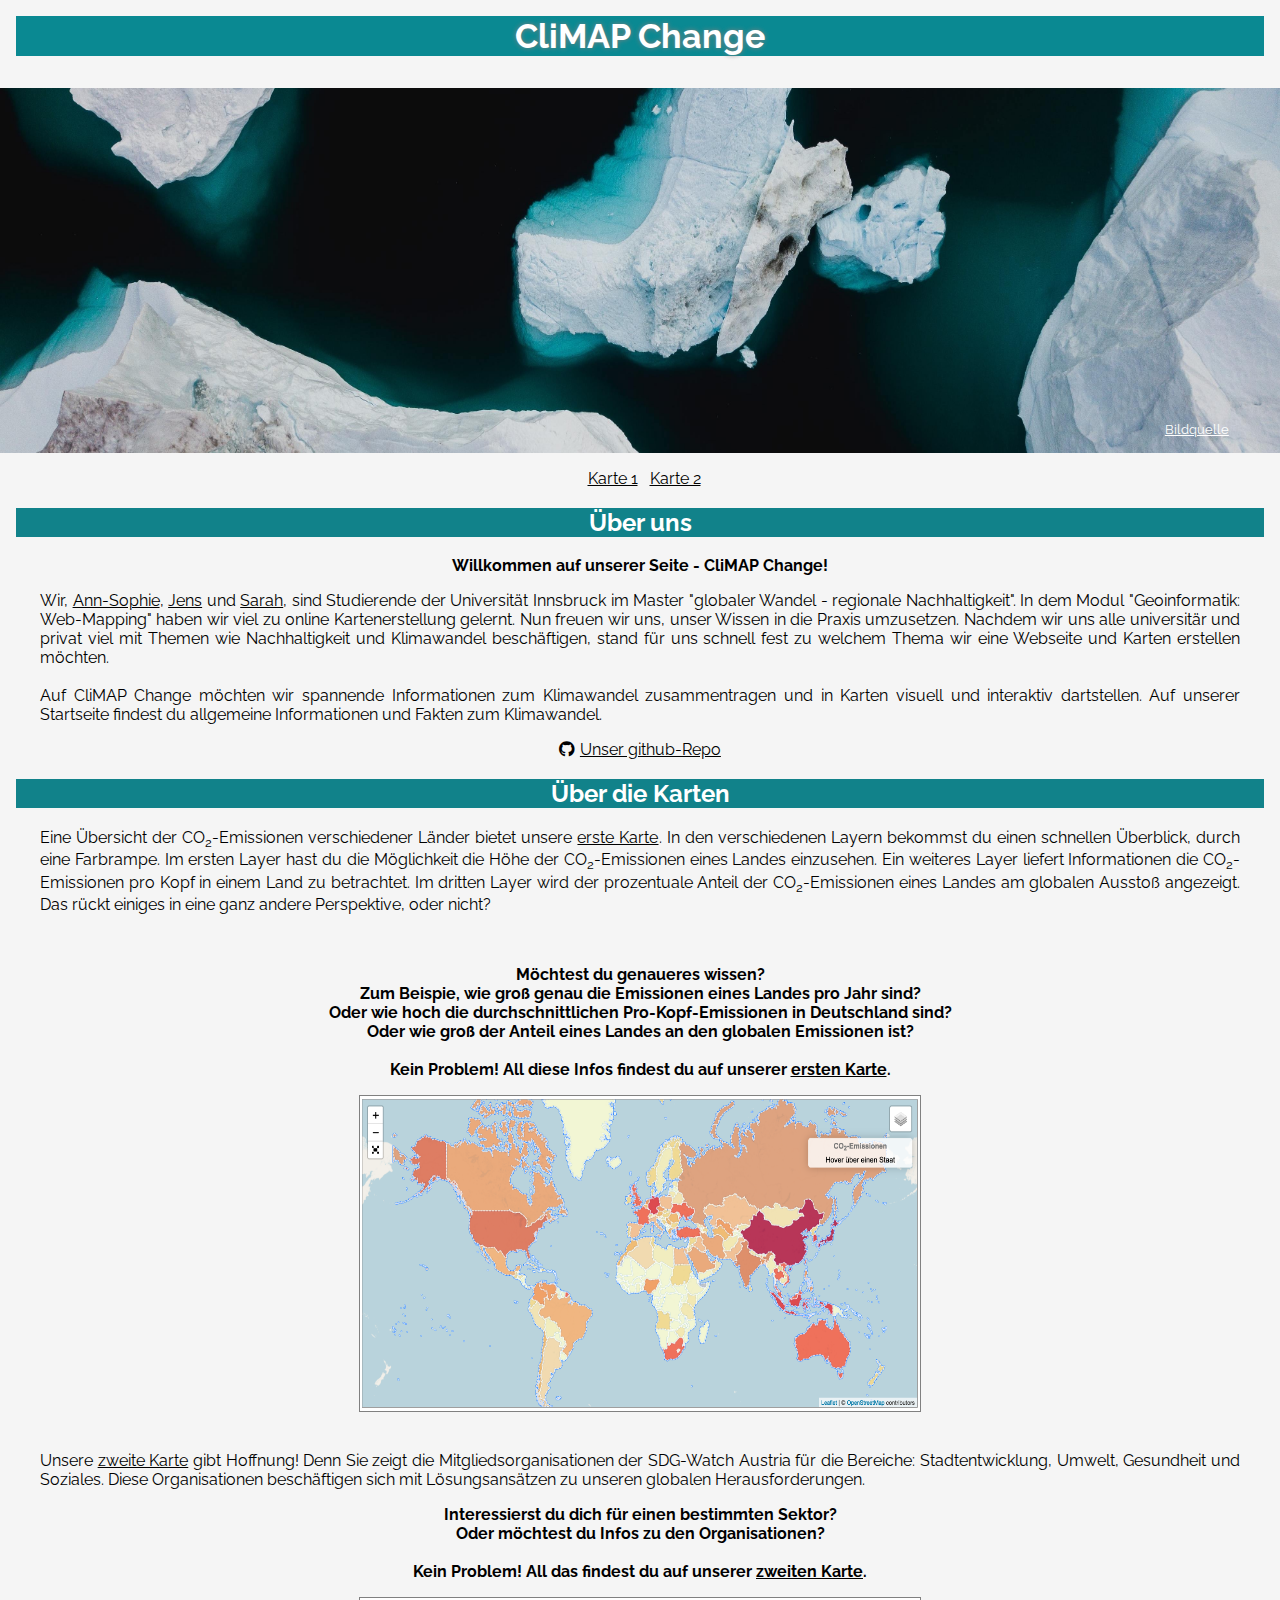
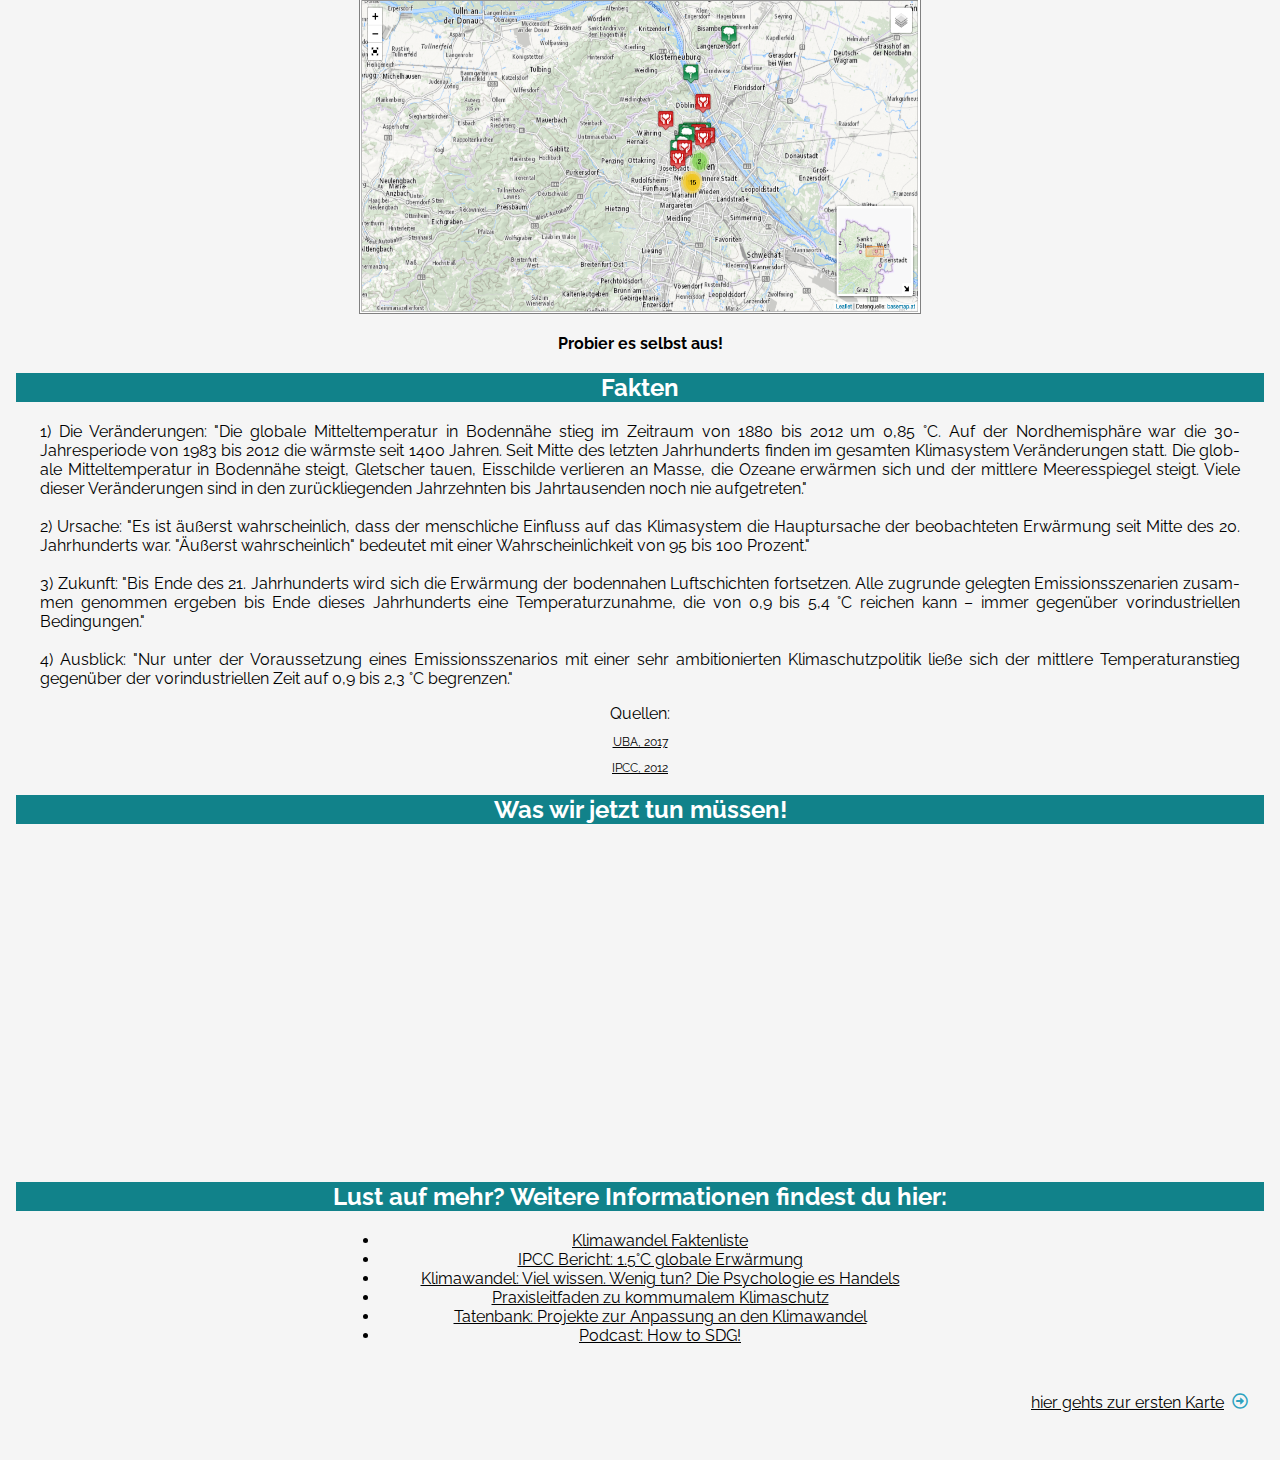
==== index.html @ 86968017 "Umbruch entnehmen im header" ====
<!DOCTYPE html>
<html lang="en">

<head>
    <meta charset="UTF-8">
    <meta name="viewport" content="width=device-width, initial-scale=1.0">
    <title>CliMAP Change</title>

    <!-- Google Font Raleway-->
    <link rel="preconnect" href="https://fonts.gstatic.com">
    <link href="https://fonts.googleapis.com/css2?family=Raleway:wght@200&display=swap" rel="stylesheet">

    <!-- FontAwesome -->
    <link rel="stylesheet" href="https://cdnjs.cloudflare.com/ajax/libs/font-awesome/5.15.3/css/all.min.css" />
    <meta http-equiv="X-UA-Compatible" content="IE=edge">

    <link rel="stylesheet" href="/mainsite/style.css">
</head>

<body>
    <!-- Header mit: Titel, Bannerbild (+Bildquelle), schnelle Navigation zu Karten -->
    <header>
        <h1>CliMAP Change</h1>
        <img class="banner" src="/mainsite/images/header2.jpg" alt="Eis im Meer">
        <p class="quelle"><a href="https://unsplash.com/photos/BWGsFbQheTQ">Bildquelle</a></p>
        <br>
        <div id="navigation">
            <a href="https://climapchange.github.io/carbondata/index.html"><i style="margin-right: 0.5em"></i>Karte
                1</a>
            <a href="https://climapchange.github.io/bestpractice/index.html"><i style="margin-right: 0.5em"></i>Karte
                2</a>
        </div>
    </header>
    <main>
        <h2>Über uns</h2>
        <p class="h4"> Willkommen auf unserer Seite - CliMAP Change! </p>
        <p class="text"> Wir, <a href="https://github.com/asboehle/asboehle.github.io.git" target="_blank">Ann-Sophie</a>, <a
                href="https://github.com/geo6371/geo6371.github.io.git" target="_blank">Jens</a> und <a
                href="https://github.com/SarahRasi/SarahRasi.github.io.git" target="_blank">Sarah</a>, sind Studierende
            der Universität Innsbruck im Master "globaler Wandel - regionale Nachhaltigkeit". In dem Modul
            "Geoinformatik: Web-Mapping"
            haben wir viel zu online Kartenerstellung gelernt. Nun freuen wir uns, unser Wissen in die Praxis
            umzusetzen.
            Nachdem wir uns alle universitär und privat viel mit Themen wie Nachhaltigkeit und Klimawandel beschäftigen,
            stand
            für uns schnell fest zu welchem Thema wir eine Webseite und Karten erstellen möchten.
            <br>
            <br>
            Auf CliMAP Change möchten wir spannende Informationen zum Klimawandel zusammentragen und in Karten visuell
            und interaktiv dartstellen. Auf unserer Startseite findest du allgemeine Informationen und Fakten zum
            Klimawandel.</p>
        <a href="https://github.com/climapchange/climapchange.github.io" target="_blank"><i class="fab fa-github mr-3"
                style="margin-right: 0.3em"></i>Unser github-Repo</a>

        <h2>Über die Karten</h2>
        <!-- Text Karte 1-->
        <!-- Karte 1 & 2 Beschreiben + bei Erwähnung verlinken im neuen Tapp öffnen?-->
        <p class="text"> Eine Übersicht der CO<sub>2</sub>-Emissionen verschiedener Länder bietet unsere <a
                href="https://climapchange.github.io/carbondata/index.html">erste Karte</a>. In den verschiedenen Layern
            bekommst du einen schnellen Überblick, durch eine Farbrampe. Im ersten Layer hast du die Möglichkeit die
            Höhe der CO<sub>2</sub>-Emissionen eines Landes einzusehen. Ein weiteres Layer liefert Informationen
            die CO<sub>2</sub>-Emissionen pro Kopf in einem Land zu betrachtet. Im dritten Layer wird der prozentuale
            Anteil der CO<sub>2</sub>-Emissionen eines Landes am globalen Ausstoß angezeigt. Das rückt einiges in eine
            ganz andere Perspektive, oder nicht?</p>
        <br>
        <p class="h4">Möchtest du genaueres wissen? <br>
            Zum Beispie, wie groß genau die Emissionen eines Landes pro Jahr sind? <br>
            Oder wie hoch die durchschnittlichen Pro-Kopf-Emissionen in Deutschland sind? <br>
            Oder wie groß der Anteil eines Landes an den globalen Emissionen ist? <br>
            <br> Kein Problem! All diese Infos findest du auf unserer <a
                href="https://climapchange.github.io/carbondata/index.html">ersten Karte</a>.
        </p>
        <!-- Bild von Karte 1 einfügen und verlinken -->
        <a href="https://climapchange.github.io/carbondata/index.html">
            <img class="pic" src="/mainsite/images/Karte 1.png" alt="Ausschnitt Karte 1"></a>
        <br>
        <br>
        <!-- Text Karte 2-->
        <p class="text">Unsere <a href="https://climapchange.github.io/bestpractice/index.html">zweite Karte</a> gibt
            Hoffnung! Denn Sie zeigt die Mitgliedsorganisationen der SDG-Watch Austria für die Bereiche:
            Stadtentwicklung, Umwelt, Gesundheit und Soziales. Diese Organisationen beschäftigen sich mit
            Lösungsansätzen zu unseren globalen Herausforderungen.
        </p>
        <p class="h4">Interessierst du dich für einen bestimmten Sektor? <br>
            Oder möchtest du Infos zu den Organisationen? <br>
            <br> Kein Problem! All das findest du auf unserer <a
                href="https://climapchange.github.io/bestpractice/index.html">zweiten Karte</a>.
        </p>
        <!-- Bild von Karte 2 einfügen und verlinken -->
        <a href="https://climapchange.github.io/bestpractice/index.html">
            <img class="pic" src="/mainsite/images/Karte 2.png" alt="Ausschnitt Karte 2"></a>
        <p class="h4">Probier es selbst aus!</p>

        <!-- Info text Fakten-->
        <h2>Fakten</h2>

        <p class="text">
            1) Die Veränderungen: "Die globale Mitteltemperatur in Bodennähe stieg im Zeitraum von 1880 bis 2012 um 0,85
            °C. Auf der Nordhemisphäre war die 30-Jahresperiode von 1983 bis 2012 die wärmste seit 1400 Jahren.
            Seit Mitte des letzten Jahrhunderts finden im gesamten ⁠Klimasystem⁠ Veränderungen statt. Die globale
            Mitteltemperatur in Bodennähe steigt, Gletscher tauen, Eisschilde verlieren an Masse, die Ozeane erwärmen
            sich und der mittlere Meeresspiegel steigt. Viele dieser Veränderungen sind in den zurückliegenden
            Jahrzehnten bis Jahrtausenden noch nie aufgetreten." <br> <br>
            2) Ursache: "Es ist äußerst wahrscheinlich, dass der menschliche Einfluss auf das Klimasystem die
            Hauptursache der beobachteten Erwärmung seit Mitte des 20. Jahrhunderts war. "Äußerst wahrscheinlich"
            bedeutet mit einer Wahrscheinlichkeit von 95 bis 100 Prozent." <br> <br>
            3) Zukunft: "Bis Ende des 21. Jahrhunderts wird sich die Erwärmung der bodennahen Luftschichten fortsetzen.
            Alle zugrunde gelegten Emissionsszenarien zusammen
            genommen ergeben bis Ende dieses Jahrhunderts eine Temperaturzunahme, die von 0,9 bis 5,4 °C reichen kann –
            immer gegenüber vorindustriellen Bedingungen." <br> <br>
            4) Ausblick: "Nur unter der Voraussetzung eines Emissionsszenarios mit einer
            sehr ambitionierten Klimaschutzpolitik ließe sich der mittlere Temperaturanstieg gegenüber der
            vorindustriellen Zeit auf 0,9 bis 2,3 °C begrenzen."
        </p>
        Quellen: <p class="quelle2"><a
                href="https://www.umweltbundesamt.de/themen/klima-energie/klimawandel/weltklimarat/fuenfter-sachstandsbericht-des-weltklimarats#was-steht-im-funften-sachstandsbericht">UBA,
                2017</a> <br>
            <p class="quelle2"><a
                    href="https://www.de-ipcc.de/media/content/AR5_WGI_SPM_Hauptaussagen_online.pdf">IPCC, 2012</a></p>
        </p>
        <!-- https://www.de-ipcc.de/media/content/Hauptaussagen_SROCC.pdf -->
        <h2>Was wir jetzt tun müssen!</h2>
        <iframe width="560" height="315" src="https://www.youtube.com/embed/itllxeBM8ro" title="YouTube video player"
            frameborder="0"
            allow="accelerometer; autoplay; clipboard-write; encrypted-media; gyroscope; picture-in-picture"
            allowfullscreen></iframe>
        </p>
        <h2>Lust auf mehr? Weitere Informationen findest du hier:</h2>
            <ul>
                <li><a href="https://www.klimafakten.de/meldung/klimawandel-eine-faktenliste">Klimawandel
                        Faktenliste</a></li>
                <li><a href="https://www.de-ipcc.de/media/content/SR1.5-SPM_de_181130.pdf">IPCC Bericht: 1.5°C globale
                            Erwärmung</a></li>
                <li><a
                        href="https://www.klimafakten.de/meldung/du-und-der-klimawandel-viel-wissen-wenig-tun-die-infografik-zur-psychologie-des-handelns">
                        Klimawandel: Viel wissen. Wenig tun? Die Psychologie es Handels</a></li>
                <li><a href="https://leitfaden.kommunaler-klimaschutz.de/">Praxisleitfaden zu kommumalem Klimaschutz</a>
                </li>
                <li><a href="https://www.umweltbundesamt.de/themen/klima-energie/klimafolgen-anpassung/werkzeuge-der-anpassung/tatenbank">Tatenbank: Projekte zur Anpassung an den Klimawandel</a></li>
                <li><a href="https://open.spotify.com/show/5j4zUNGyNT4MoRajQwTOQg?si=UbKFd00dRd-nx0psK6h-rA&dl_branch=1">Podcast: How to SDG!</a></li>
            </ul>
    </main>
    <footer>
        <a class="next" href="https://climapchange.github.io/carbondata/index.html"> hier gehts zur ersten Karte<i
                class="far fa-arrow-alt-circle-right next" style="margin-left: 0.5em"></i></a>
        <br>
    </footer>
</body>

</html>
---- mainsite/style.css ----
body {
    max-width: 1280px;
    margin: auto;
    font-family: 'Raleway', sans-serif;
    background-color:rgba(245, 245, 245, 0.986);
}

header {
    text-align: center;
}

header h1 {
    font-family: 'Raleway', sans-serif;
    font-size: 34px;
    text-shadow: 0 0 5px gray;
    color: #fff;
    background-color:#0a8992;
    font-weight: bold;
    text-align: center;
    margin: 16px;
}

header img{
    width: 1200px;
    height: 365px;
    margin-top: 16px;
    margin-bottom: 16px;
}

.quelle {
    text-align: right;
    font-size: 0.8em;
    padding-right: 4em;
    margin-top: -4em;
    color: #fff;
}

a:link,
a:visited {
    color: black
}

.quelle, 
.quelle a:link,
.quelle a:visited {
    color: #fff;
}

main {
    text-align: center;
    margin: 16px;
}

main h2 {
    background-color: #11828a;
    color: #fff;
}

.h4 {
    font-weight: bold;
}

.text {
    hyphens: auto; 
	text-align: justify;
    margin-right: 1.5em;
    margin-left: 1.5em;
}

.quelle2 {
    font-size: 12px;
}
.pic {
    width: 560px;
    height: 315px;
    border: 1px solid gray;
    margin: auto;
}

main ul {
    width: 560px;
    margin: auto;
}

footer {
    padding: 2em 0 3em 0;
}

.next {
    float: right;
    size: 9x;
    margin-right: 1.0em;
    color:  rgba(16, 151, 185, 0.89)
}

a:hover {
    color: rgba(16, 151, 185, 0.89)
}

@media screen and (max-width: 900px) {
    main {
        max-width: 90%;
    }
}

@media screen and (max-width: 1280px) {
    header img.banner {
        width: 100vw;
    }
}
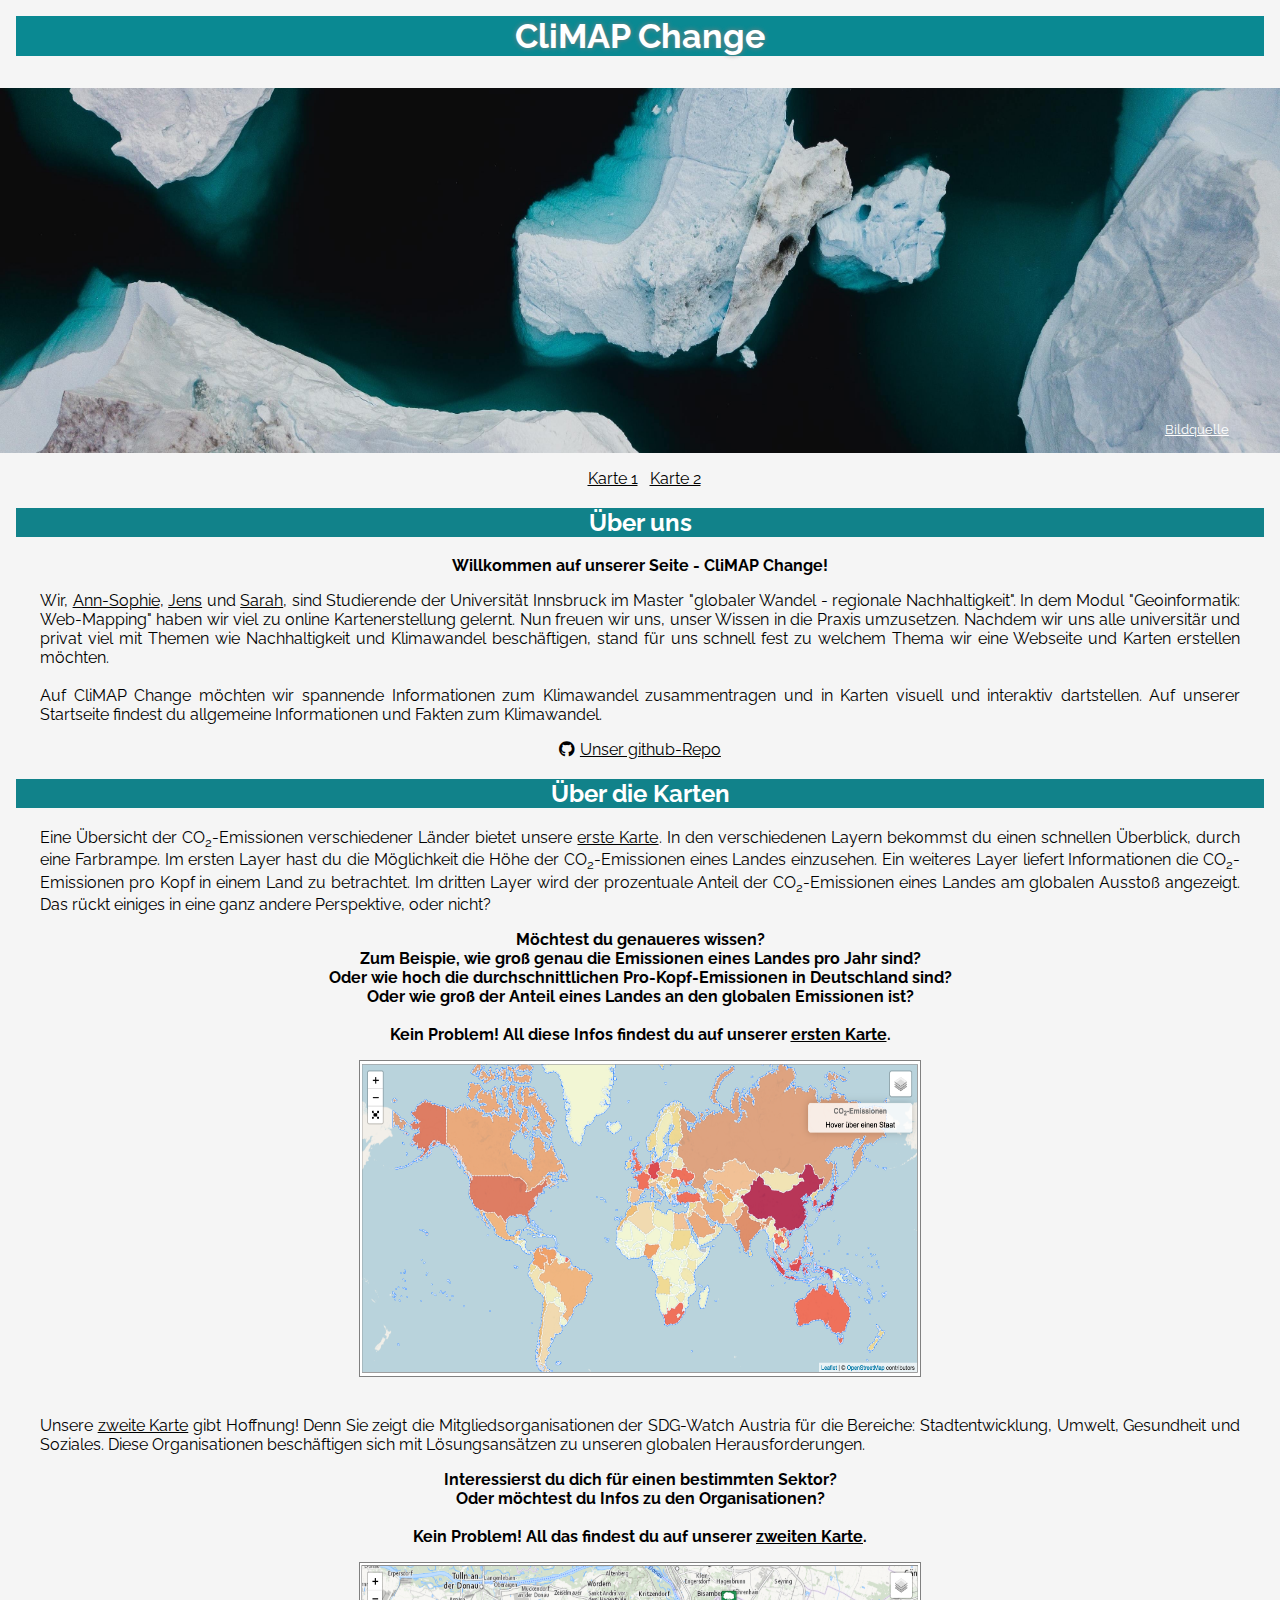
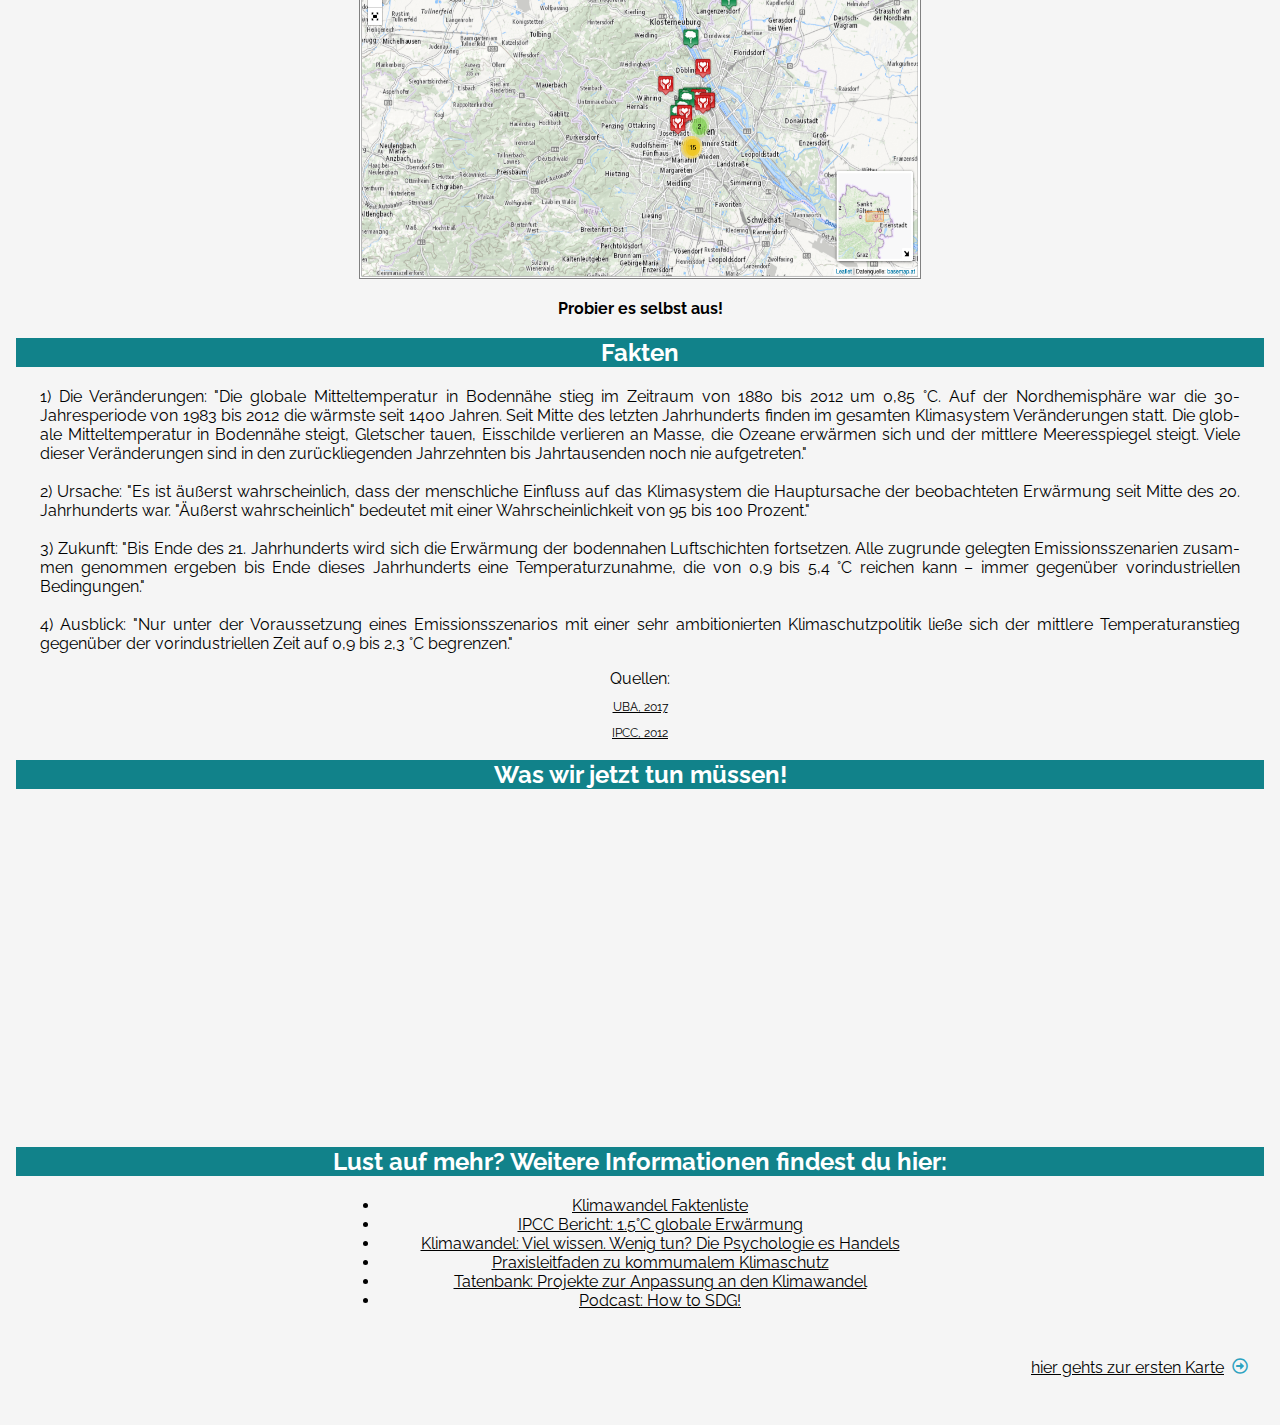
==== commit 5417eb76: "Ausbesserung weite und breite von Bildern + Absatz bei Karte 1 entfernen" ====
--- a/index.html
+++ b/index.html
@@ -21,7 +21,7 @@
     <!-- Header mit: Titel, Bannerbild (+Bildquelle), schnelle Navigation zu Karten -->
     <header>
         <h1>CliMAP Change</h1>
-        <img class="banner" src="/mainsite/images/header2.jpg" alt="Eis im Meer">
+        <img class="banner" width="1200" height="365" src="/mainsite/images/header2.jpg" alt="Eis im Meer">
         <p class="quelle"><a href="https://unsplash.com/photos/BWGsFbQheTQ">Bildquelle</a></p>
         <br>
         <div id="navigation">
@@ -62,7 +62,6 @@
             die CO<sub>2</sub>-Emissionen pro Kopf in einem Land zu betrachtet. Im dritten Layer wird der prozentuale
             Anteil der CO<sub>2</sub>-Emissionen eines Landes am globalen Ausstoß angezeigt. Das rückt einiges in eine
             ganz andere Perspektive, oder nicht?</p>
-        <br>
         <p class="h4">Möchtest du genaueres wissen? <br>
             Zum Beispie, wie groß genau die Emissionen eines Landes pro Jahr sind? <br>
             Oder wie hoch die durchschnittlichen Pro-Kopf-Emissionen in Deutschland sind? <br>
@@ -72,7 +71,7 @@
         </p>
         <!-- Bild von Karte 1 einfügen und verlinken -->
         <a href="https://climapchange.github.io/carbondata/index.html">
-            <img class="pic" src="/mainsite/images/Karte 1.png" alt="Ausschnitt Karte 1"></a>
+            <img class="pic" width="560" height="315" src="/mainsite/images/Karte 1.png" alt="Ausschnitt Karte 1"></a>
         <br>
         <br>
         <!-- Text Karte 2-->
@@ -88,7 +87,7 @@
         </p>
         <!-- Bild von Karte 2 einfügen und verlinken -->
         <a href="https://climapchange.github.io/bestpractice/index.html">
-            <img class="pic" src="/mainsite/images/Karte 2.png" alt="Ausschnitt Karte 2"></a>
+            <img class="pic" width="560" height="315" src="/mainsite/images/Karte 2.png" alt="Ausschnitt Karte 2" ></a>
         <p class="h4">Probier es selbst aus!</p>
 
         <!-- Info text Fakten-->
@@ -126,7 +125,7 @@
             allowfullscreen></iframe>
         </p>
         <h2>Lust auf mehr? Weitere Informationen findest du hier:</h2>
-            <ul>
+            <ul  width="560">
                 <li><a href="https://www.klimafakten.de/meldung/klimawandel-eine-faktenliste">Klimawandel
                         Faktenliste</a></li>
                 <li><a href="https://www.de-ipcc.de/media/content/SR1.5-SPM_de_181130.pdf">IPCC Bericht: 1.5°C globale
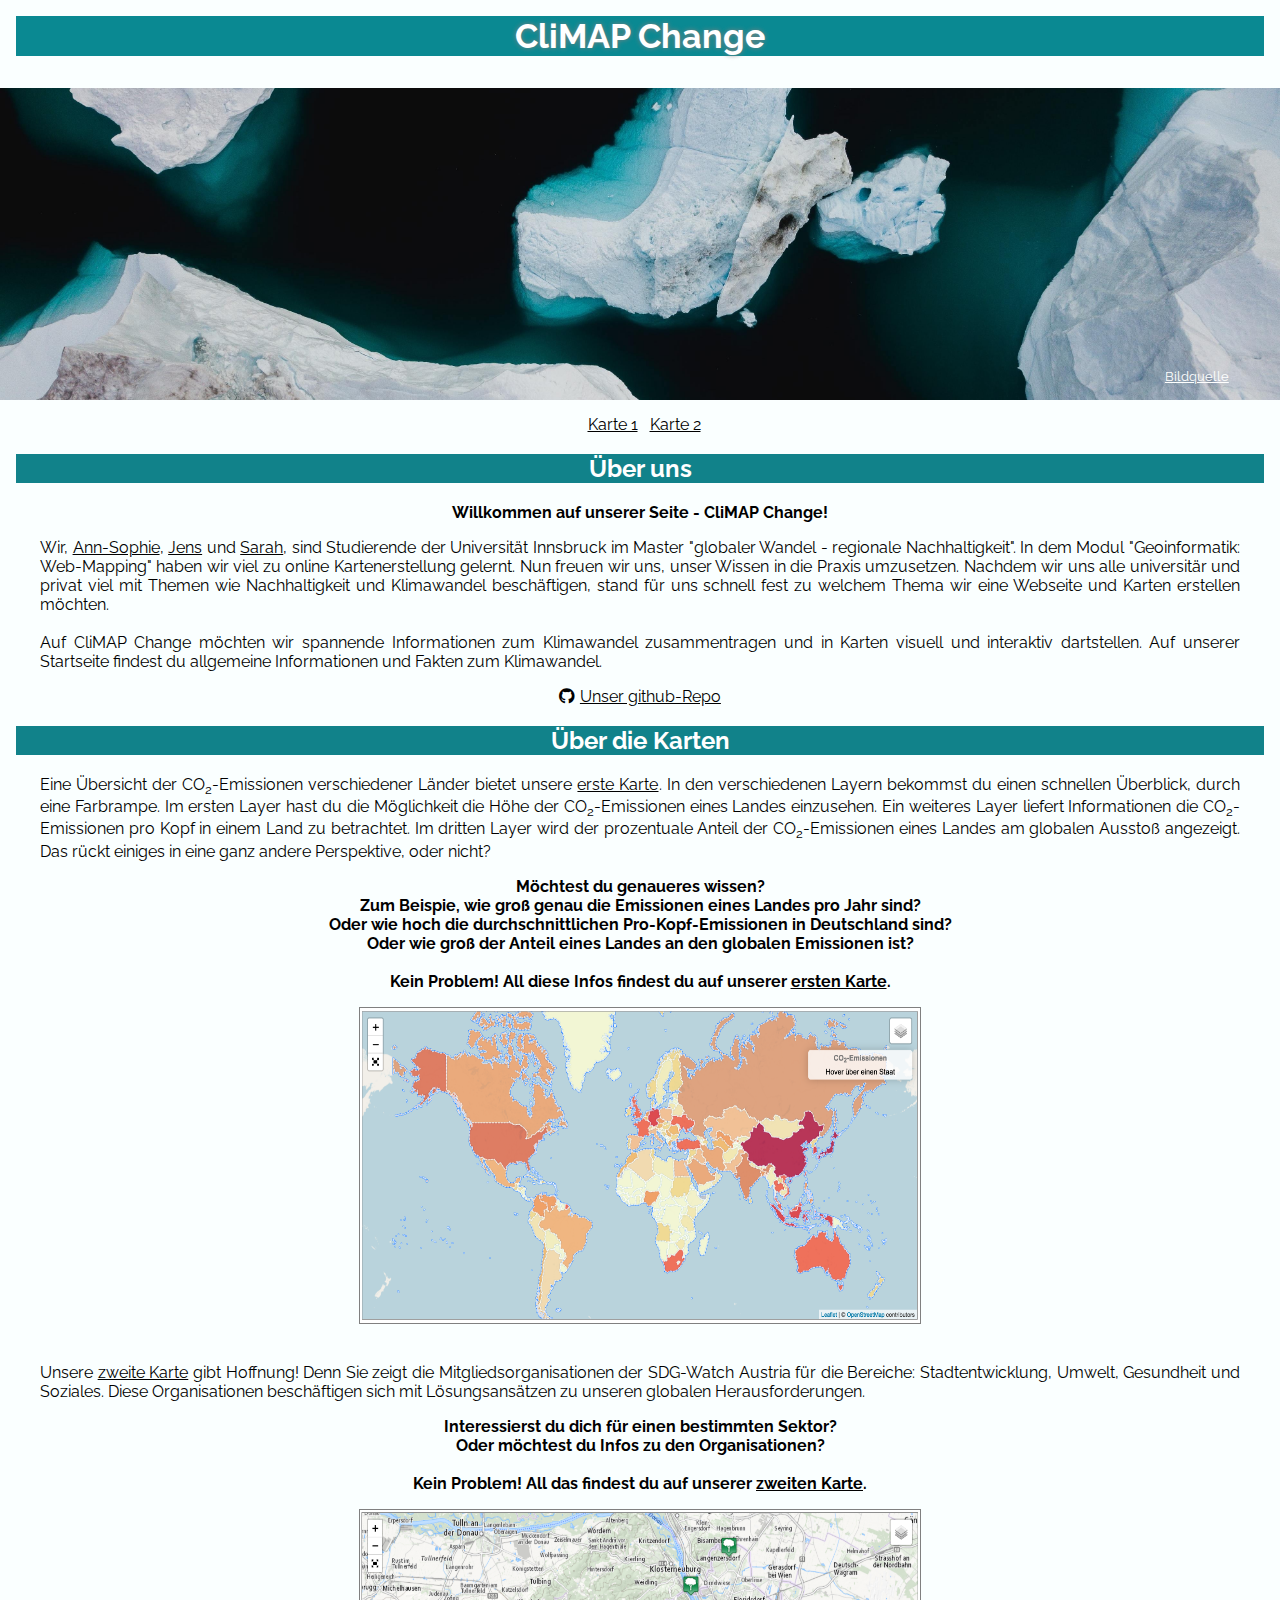
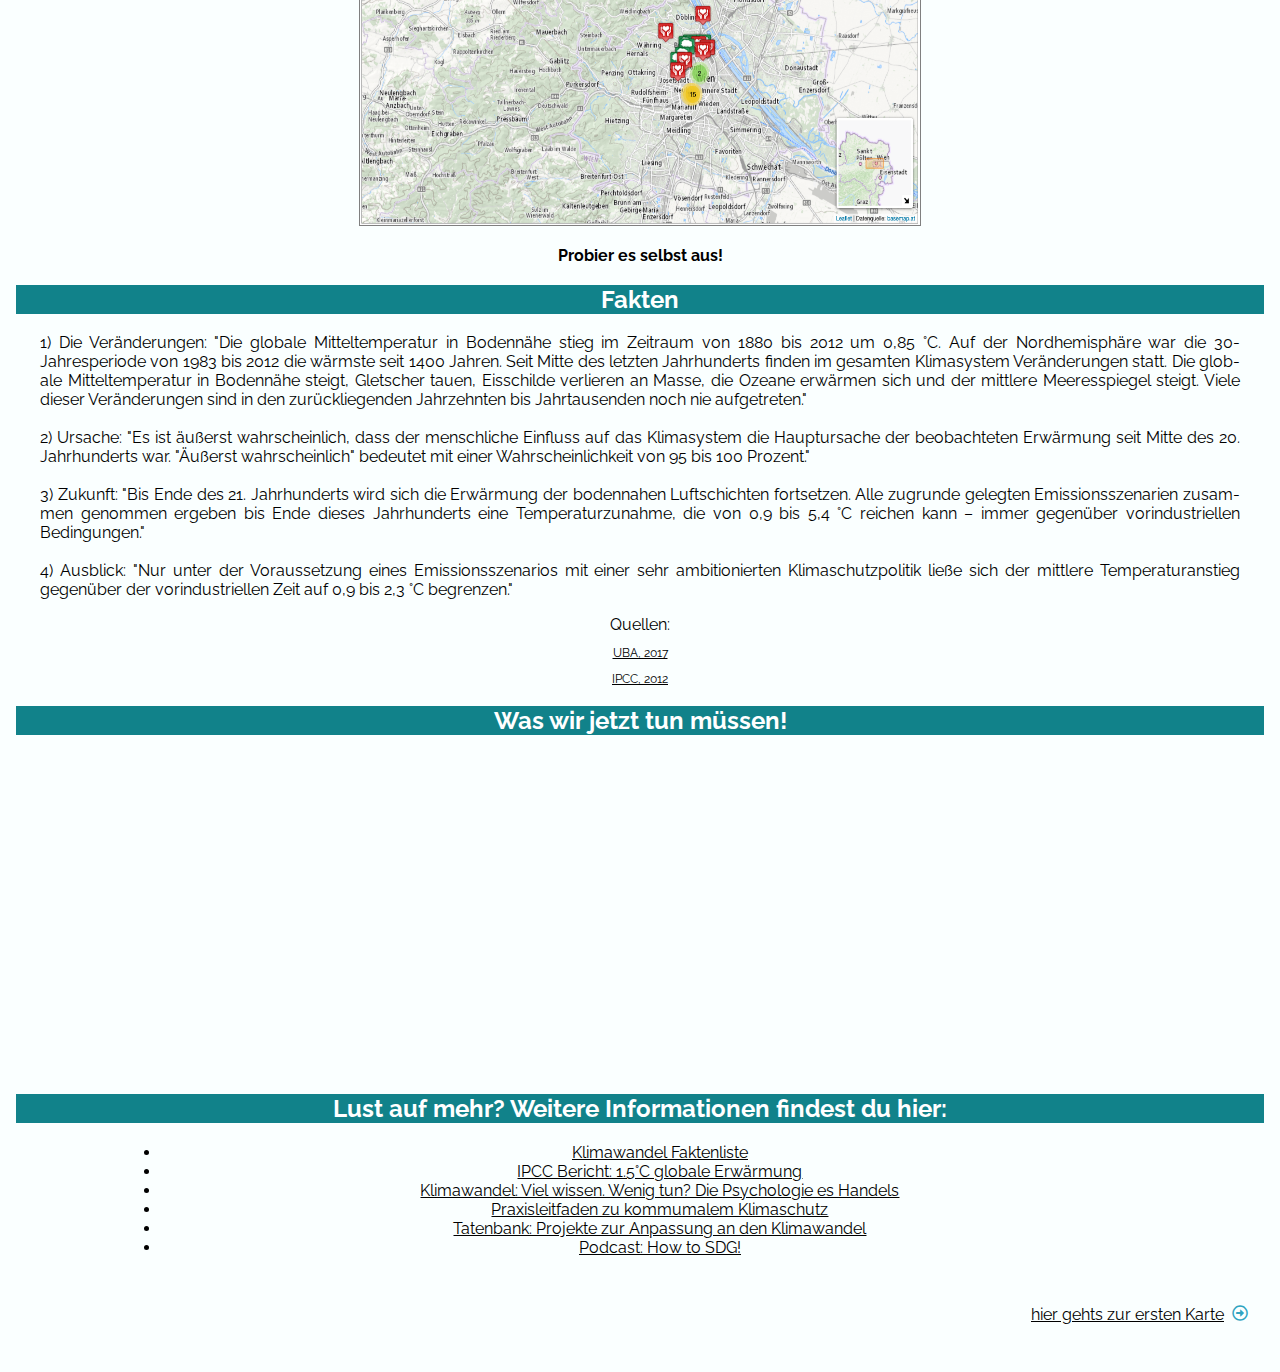
==== commit 44ffd459: "Link in neuem Tab öffnen hinzufügen" ====
--- a/index.html
+++ b/index.html
@@ -22,12 +22,12 @@
     <header>
         <h1>CliMAP Change</h1>
         <img class="banner" width="1200" height="365" src="/mainsite/images/header2.jpg" alt="Eis im Meer">
-        <p class="quelle"><a href="https://unsplash.com/photos/BWGsFbQheTQ">Bildquelle</a></p>
+        <p class="quelle"><a href="https://unsplash.com/photos/BWGsFbQheTQ" target=”_blank”>Bildquelle</a></p>
         <br>
         <div id="navigation">
-            <a href="https://climapchange.github.io/carbondata/index.html"><i style="margin-right: 0.5em"></i>Karte
+            <a href="https://climapchange.github.io/carbondata/index.html" target=”_blank”><i style="margin-right: 0.5em"></i>Karte
                 1</a>
-            <a href="https://climapchange.github.io/bestpractice/index.html"><i style="margin-right: 0.5em"></i>Karte
+            <a href="https://climapchange.github.io/bestpractice/index.html" target=”_blank”><i style="margin-right: 0.5em"></i>Karte
                 2</a>
         </div>
     </header>
@@ -67,10 +67,10 @@
             Oder wie hoch die durchschnittlichen Pro-Kopf-Emissionen in Deutschland sind? <br>
             Oder wie groß der Anteil eines Landes an den globalen Emissionen ist? <br>
             <br> Kein Problem! All diese Infos findest du auf unserer <a
-                href="https://climapchange.github.io/carbondata/index.html">ersten Karte</a>.
+                href="https://climapchange.github.io/carbondata/index.html" target=”_blank”>ersten Karte</a>.
         </p>
         <!-- Bild von Karte 1 einfügen und verlinken -->
-        <a href="https://climapchange.github.io/carbondata/index.html">
+        <a href="https://climapchange.github.io/carbondata/index.html" target=”_blank”>
             <img class="pic" width="560" height="315" src="/mainsite/images/Karte 1.png" alt="Ausschnitt Karte 1"></a>
         <br>
         <br>
@@ -83,10 +83,10 @@
         <p class="h4">Interessierst du dich für einen bestimmten Sektor? <br>
             Oder möchtest du Infos zu den Organisationen? <br>
             <br> Kein Problem! All das findest du auf unserer <a
-                href="https://climapchange.github.io/bestpractice/index.html">zweiten Karte</a>.
+                href="https://climapchange.github.io/bestpractice/index.html" target=”_blank”>zweiten Karte</a>.
         </p>
         <!-- Bild von Karte 2 einfügen und verlinken -->
-        <a href="https://climapchange.github.io/bestpractice/index.html">
+        <a href="https://climapchange.github.io/bestpractice/index.html" target=”_blank”>
             <img class="pic" width="560" height="315" src="/mainsite/images/Karte 2.png" alt="Ausschnitt Karte 2" ></a>
         <p class="h4">Probier es selbst aus!</p>
 
@@ -112,10 +112,10 @@
             vorindustriellen Zeit auf 0,9 bis 2,3 °C begrenzen."
         </p>
         Quellen: <p class="quelle2"><a
-                href="https://www.umweltbundesamt.de/themen/klima-energie/klimawandel/weltklimarat/fuenfter-sachstandsbericht-des-weltklimarats#was-steht-im-funften-sachstandsbericht">UBA,
+                href="https://www.umweltbundesamt.de/themen/klima-energie/klimawandel/weltklimarat/fuenfter-sachstandsbericht-des-weltklimarats#was-steht-im-funften-sachstandsbericht" target=”_blank”>UBA,
                 2017</a> <br>
             <p class="quelle2"><a
-                    href="https://www.de-ipcc.de/media/content/AR5_WGI_SPM_Hauptaussagen_online.pdf">IPCC, 2012</a></p>
+                    href="https://www.de-ipcc.de/media/content/AR5_WGI_SPM_Hauptaussagen_online.pdf" target=”_blank”>IPCC, 2012</a></p>
         </p>
         <!-- https://www.de-ipcc.de/media/content/Hauptaussagen_SROCC.pdf -->
         <h2>Was wir jetzt tun müssen!</h2>
@@ -126,17 +126,17 @@
         </p>
         <h2>Lust auf mehr? Weitere Informationen findest du hier:</h2>
             <ul  width="560">
-                <li><a href="https://www.klimafakten.de/meldung/klimawandel-eine-faktenliste">Klimawandel
+                <li><a href="https://www.klimafakten.de/meldung/klimawandel-eine-faktenliste" target=”_blank”>Klimawandel
                         Faktenliste</a></li>
-                <li><a href="https://www.de-ipcc.de/media/content/SR1.5-SPM_de_181130.pdf">IPCC Bericht: 1.5°C globale
+                <li><a href="https://www.de-ipcc.de/media/content/SR1.5-SPM_de_181130.pdf" target=”_blank”>IPCC Bericht: 1.5°C globale
                             Erwärmung</a></li>
                 <li><a
-                        href="https://www.klimafakten.de/meldung/du-und-der-klimawandel-viel-wissen-wenig-tun-die-infografik-zur-psychologie-des-handelns">
+                        href="https://www.klimafakten.de/meldung/du-und-der-klimawandel-viel-wissen-wenig-tun-die-infografik-zur-psychologie-des-handelns" target=”_blank”>
                         Klimawandel: Viel wissen. Wenig tun? Die Psychologie es Handels</a></li>
-                <li><a href="https://leitfaden.kommunaler-klimaschutz.de/">Praxisleitfaden zu kommumalem Klimaschutz</a>
+                <li><a href="https://leitfaden.kommunaler-klimaschutz.de/" target=”_blank”>Praxisleitfaden zu kommumalem Klimaschutz</a>
                 </li>
-                <li><a href="https://www.umweltbundesamt.de/themen/klima-energie/klimafolgen-anpassung/werkzeuge-der-anpassung/tatenbank">Tatenbank: Projekte zur Anpassung an den Klimawandel</a></li>
-                <li><a href="https://open.spotify.com/show/5j4zUNGyNT4MoRajQwTOQg?si=UbKFd00dRd-nx0psK6h-rA&dl_branch=1">Podcast: How to SDG!</a></li>
+                <li><a href="https://www.umweltbundesamt.de/themen/klima-energie/klimafolgen-anpassung/werkzeuge-der-anpassung/tatenbank" target=”_blank”>Tatenbank: Projekte zur Anpassung an den Klimawandel</a></li>
+                <li><a href="https://open.spotify.com/show/5j4zUNGyNT4MoRajQwTOQg?si=UbKFd00dRd-nx0psK6h-rA&dl_branch=1" target=”_blank”>Podcast: How to SDG!</a></li>
             </ul>
     </main>
     <footer>
--- a/mainsite/style.css
+++ b/mainsite/style.css
@@ -2,7 +2,7 @@
     max-width: 1280px;
     margin: auto;
     font-family: 'Raleway', sans-serif;
-    background-color:rgba(245, 245, 245, 0.986);
+    background-color: rgba(250, 255, 255, 0.986);
 }
 
 header {
@@ -10,7 +10,6 @@
 }
 
 header h1 {
-    font-family: 'Raleway', sans-serif;
     font-size: 34px;
     text-shadow: 0 0 5px gray;
     color: #fff;
@@ -21,8 +20,9 @@
 }
 
 header img{
-    width: 1200px;
-    height: 365px;
+    max-width: 100%;
+    height:auto;
+    width: auto;
     margin-top: 16px;
     margin-bottom: 16px;
 }
@@ -71,19 +71,23 @@
     font-size: 12px;
 }
 .pic {
-    width: 560px;
-    height: 315px;
+    max-width: 100%;
+    height:315;
+    width: 560;
     border: 1px solid gray;
     margin: auto;
 }
 
 main ul {
-    width: 560px;
+    max-width: 80%;
+    height:auto;
+    width: auto;
     margin: auto;
 }
 
 footer {
     padding: 2em 0 3em 0;
+    margin: auto;
 }
 
 .next {
@@ -95,16 +99,4 @@
 
 a:hover {
     color: rgba(16, 151, 185, 0.89)
-}
-
-@media screen and (max-width: 900px) {
-    main {
-        max-width: 90%;
-    }
-}
-
-@media screen and (max-width: 1280px) {
-    header img.banner {
-        width: 100vw;
-    }
 }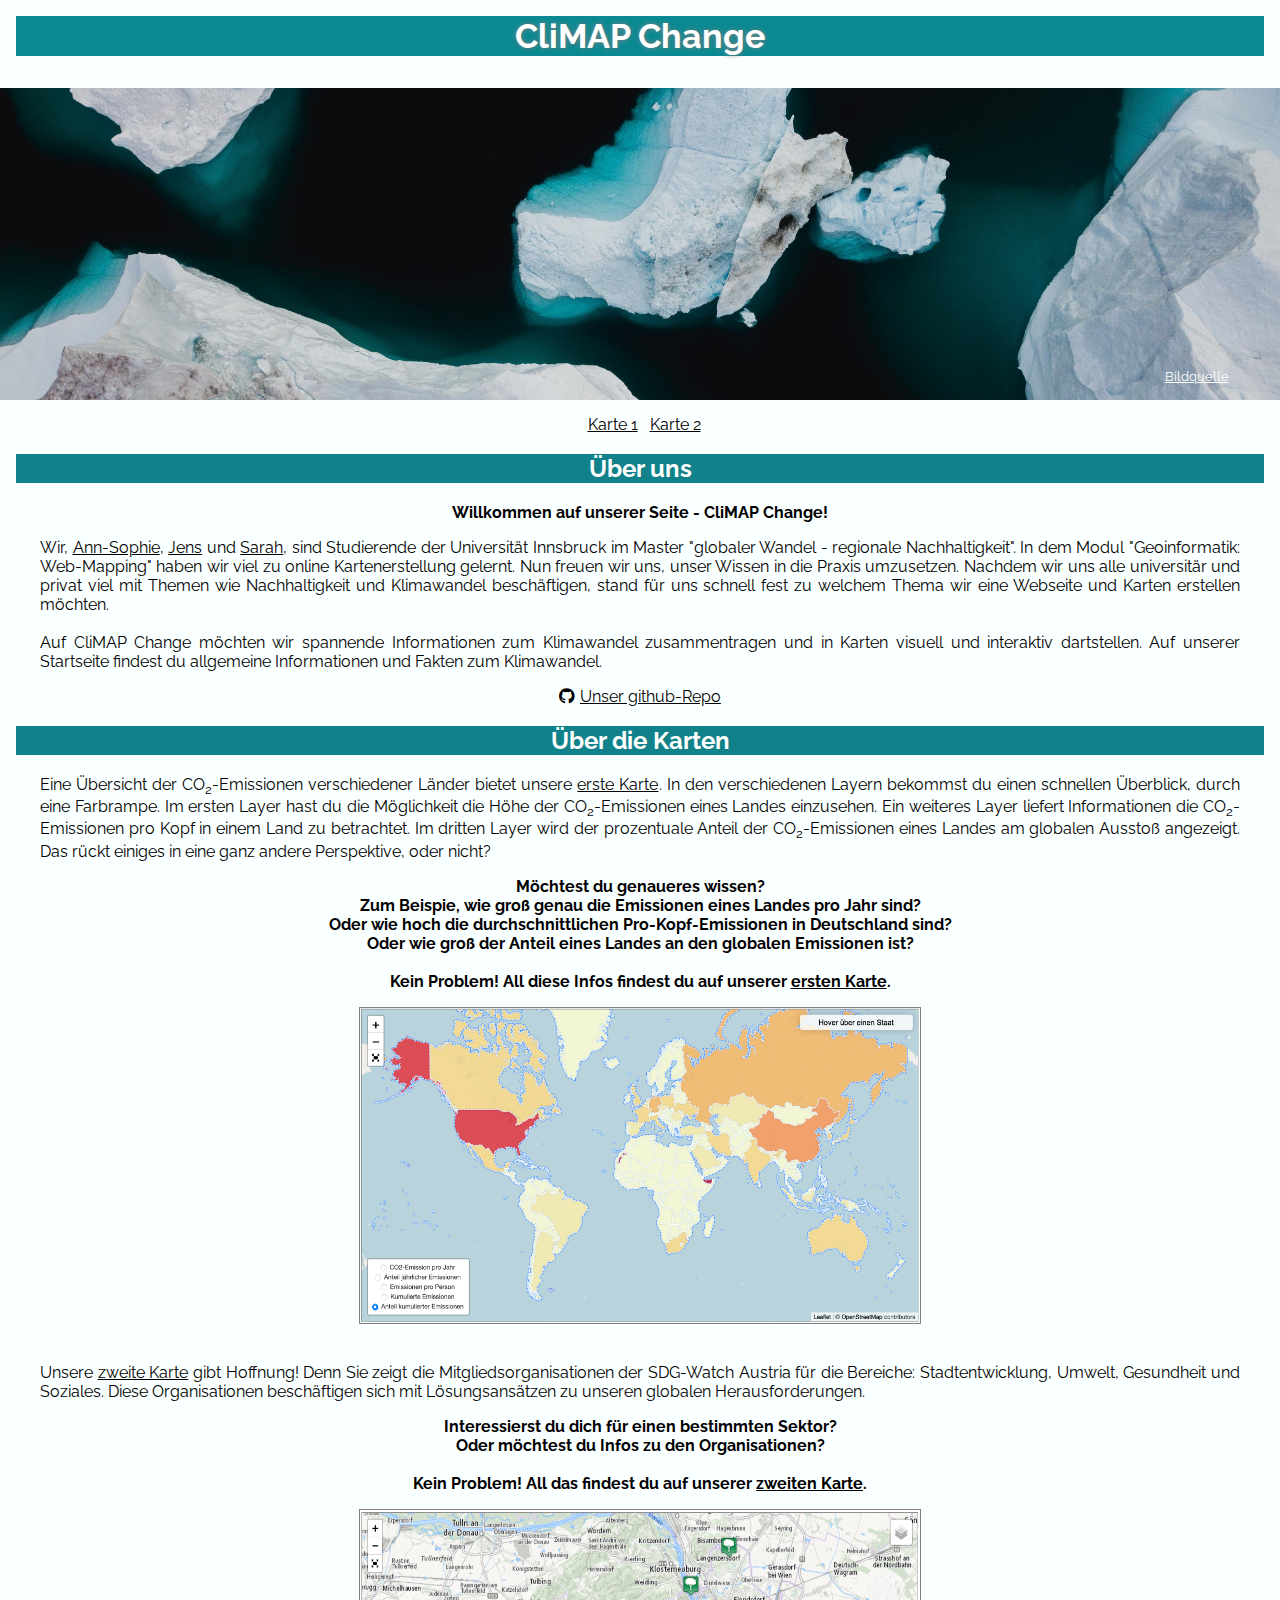
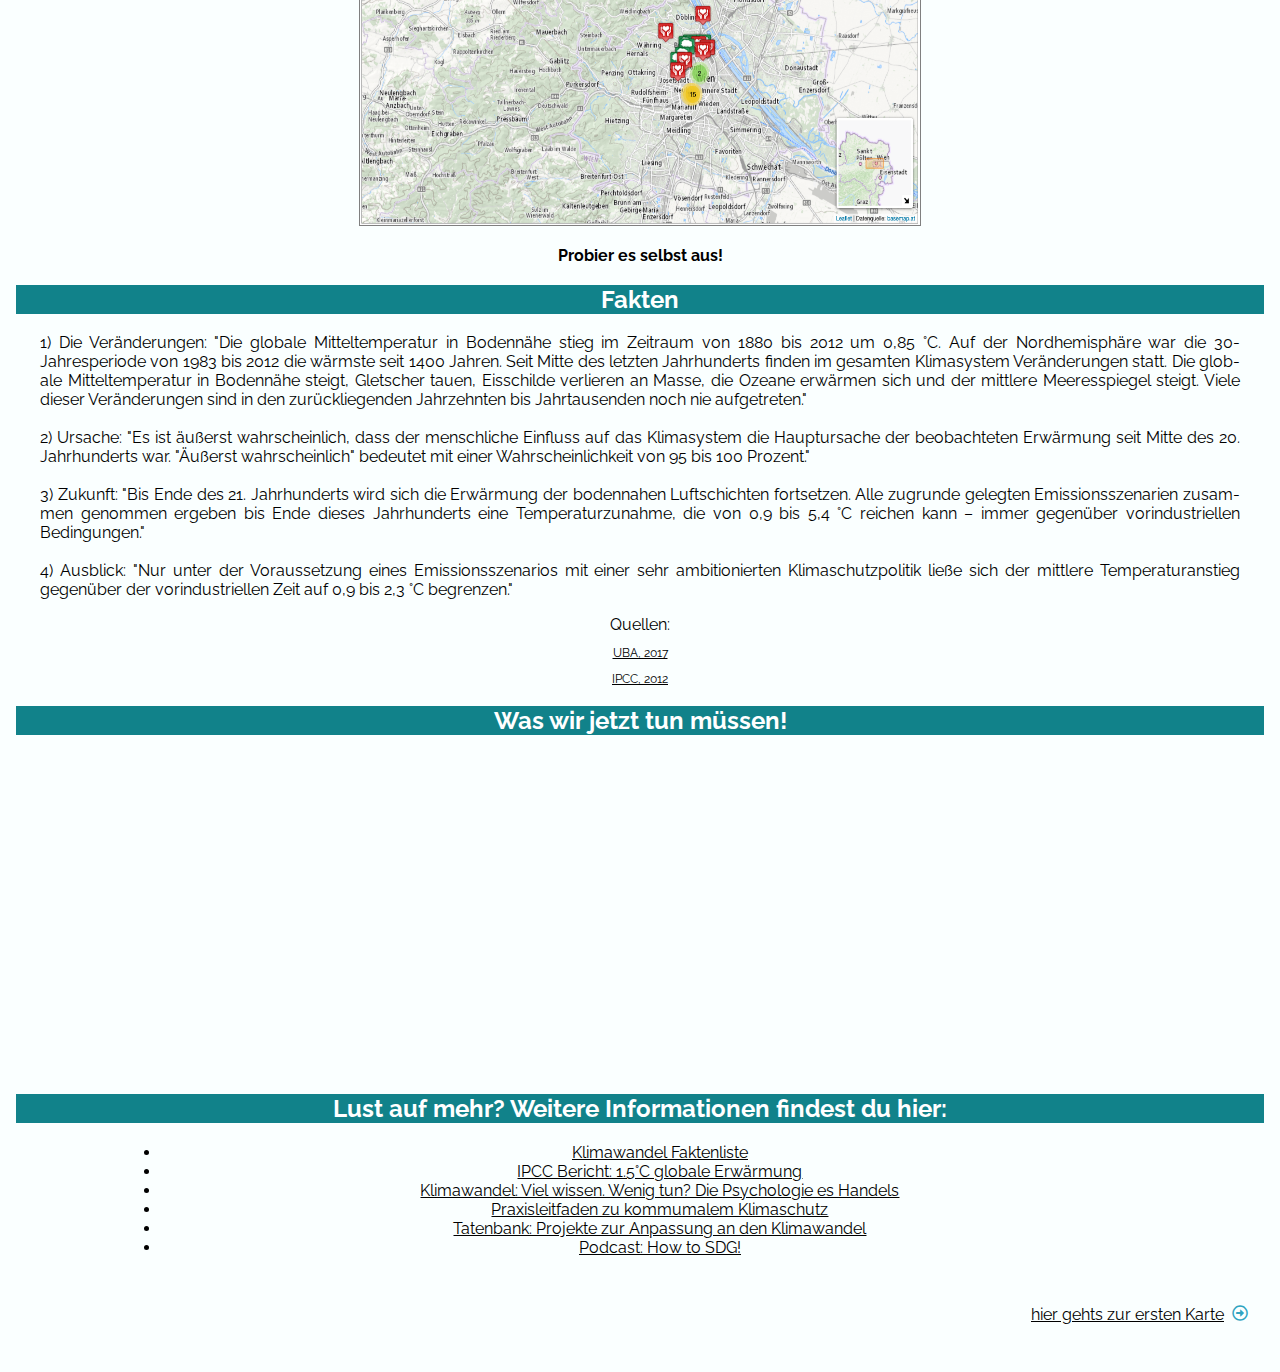
==== commit 498e71fe: "Link in neuem Tab öffnen einfügen" ====
--- a/index.html
+++ b/index.html
@@ -25,18 +25,21 @@
         <p class="quelle"><a href="https://unsplash.com/photos/BWGsFbQheTQ" target=”_blank”>Bildquelle</a></p>
         <br>
         <div id="navigation">
-            <a href="https://climapchange.github.io/carbondata/index.html" target=”_blank”><i style="margin-right: 0.5em"></i>Karte
+            <a href="https://climapchange.github.io/carbondata/index.html" target=”_blank”><i
+                    style="margin-right: 0.5em"></i>Karte
                 1</a>
-            <a href="https://climapchange.github.io/bestpractice/index.html" target=”_blank”><i style="margin-right: 0.5em"></i>Karte
+            <a href="https://climapchange.github.io/bestpractice/index.html" target=”_blank”><i
+                    style="margin-right: 0.5em"></i>Karte
                 2</a>
         </div>
     </header>
     <main>
         <h2>Über uns</h2>
         <p class="h4"> Willkommen auf unserer Seite - CliMAP Change! </p>
-        <p class="text"> Wir, <a href="https://github.com/asboehle/asboehle.github.io.git" target="_blank">Ann-Sophie</a>, <a
-                href="https://github.com/geo6371/geo6371.github.io.git" target="_blank">Jens</a> und <a
-                href="https://github.com/SarahRasi/SarahRasi.github.io.git" target="_blank">Sarah</a>, sind Studierende
+        <p class="text"> Wir, <a href="https://github.com/asboehle/asboehle.github.io.git"
+                target="_blank">Ann-Sophie</a>, <a href="https://github.com/geo6371/geo6371.github.io.git"
+                target="_blank">Jens</a> und <a href="https://github.com/SarahRasi/SarahRasi.github.io.git"
+                target="_blank">Sarah</a>, sind Studierende
             der Universität Innsbruck im Master "globaler Wandel - regionale Nachhaltigkeit". In dem Modul
             "Geoinformatik: Web-Mapping"
             haben wir viel zu online Kartenerstellung gelernt. Nun freuen wir uns, unser Wissen in die Praxis
@@ -87,7 +90,7 @@
         </p>
         <!-- Bild von Karte 2 einfügen und verlinken -->
         <a href="https://climapchange.github.io/bestpractice/index.html" target=”_blank”>
-            <img class="pic" width="560" height="315" src="/mainsite/images/Karte 2.png" alt="Ausschnitt Karte 2" ></a>
+            <img class="pic" width="560" height="315" src="/mainsite/images/Karte 2.png" alt="Ausschnitt Karte 2"></a>
         <p class="h4">Probier es selbst aus!</p>
 
         <!-- Info text Fakten-->
@@ -112,10 +115,11 @@
             vorindustriellen Zeit auf 0,9 bis 2,3 °C begrenzen."
         </p>
         Quellen: <p class="quelle2"><a
-                href="https://www.umweltbundesamt.de/themen/klima-energie/klimawandel/weltklimarat/fuenfter-sachstandsbericht-des-weltklimarats#was-steht-im-funften-sachstandsbericht" target=”_blank”>UBA,
+                href="https://www.umweltbundesamt.de/themen/klima-energie/klimawandel/weltklimarat/fuenfter-sachstandsbericht-des-weltklimarats#was-steht-im-funften-sachstandsbericht"
+                target=”_blank”>UBA,
                 2017</a> <br>
-            <p class="quelle2"><a
-                    href="https://www.de-ipcc.de/media/content/AR5_WGI_SPM_Hauptaussagen_online.pdf" target=”_blank”>IPCC, 2012</a></p>
+            <p class="quelle2"><a href="https://www.de-ipcc.de/media/content/AR5_WGI_SPM_Hauptaussagen_online.pdf"
+                    target=”_blank”>IPCC, 2012</a></p>
         </p>
         <!-- https://www.de-ipcc.de/media/content/Hauptaussagen_SROCC.pdf -->
         <h2>Was wir jetzt tun müssen!</h2>
@@ -125,19 +129,23 @@
             allowfullscreen></iframe>
         </p>
         <h2>Lust auf mehr? Weitere Informationen findest du hier:</h2>
-            <ul  width="560">
-                <li><a href="https://www.klimafakten.de/meldung/klimawandel-eine-faktenliste" target=”_blank”>Klimawandel
-                        Faktenliste</a></li>
-                <li><a href="https://www.de-ipcc.de/media/content/SR1.5-SPM_de_181130.pdf" target=”_blank”>IPCC Bericht: 1.5°C globale
-                            Erwärmung</a></li>
-                <li><a
-                        href="https://www.klimafakten.de/meldung/du-und-der-klimawandel-viel-wissen-wenig-tun-die-infografik-zur-psychologie-des-handelns" target=”_blank”>
-                        Klimawandel: Viel wissen. Wenig tun? Die Psychologie es Handels</a></li>
-                <li><a href="https://leitfaden.kommunaler-klimaschutz.de/" target=”_blank”>Praxisleitfaden zu kommumalem Klimaschutz</a>
-                </li>
-                <li><a href="https://www.umweltbundesamt.de/themen/klima-energie/klimafolgen-anpassung/werkzeuge-der-anpassung/tatenbank" target=”_blank”>Tatenbank: Projekte zur Anpassung an den Klimawandel</a></li>
-                <li><a href="https://open.spotify.com/show/5j4zUNGyNT4MoRajQwTOQg?si=UbKFd00dRd-nx0psK6h-rA&dl_branch=1" target=”_blank”>Podcast: How to SDG!</a></li>
-            </ul>
+        <ul width="560">
+            <li><a href="https://www.klimafakten.de/meldung/klimawandel-eine-faktenliste" target=”_blank”>Klimawandel
+                    Faktenliste</a></li>
+            <li><a href="https://www.de-ipcc.de/media/content/SR1.5-SPM_de_181130.pdf" target=”_blank”>IPCC Bericht:
+                    1.5°C globale
+                    Erwärmung</a></li>
+            <li><a href="https://www.klimafakten.de/meldung/du-und-der-klimawandel-viel-wissen-wenig-tun-die-infografik-zur-psychologie-des-handelns"
+                    target=”_blank”>
+                    Klimawandel: Viel wissen. Wenig tun? Die Psychologie es Handels</a></li>
+            <li><a href="https://leitfaden.kommunaler-klimaschutz.de/" target=”_blank”>Praxisleitfaden zu kommumalem
+                    Klimaschutz</a>
+            </li>
+            <li><a href="https://www.umweltbundesamt.de/themen/klima-energie/klimafolgen-anpassung/werkzeuge-der-anpassung/tatenbank"
+                    target=”_blank”>Tatenbank: Projekte zur Anpassung an den Klimawandel</a></li>
+            <li><a href="https://open.spotify.com/show/5j4zUNGyNT4MoRajQwTOQg?si=UbKFd00dRd-nx0psK6h-rA&dl_branch=1"
+                    target=”_blank”>Podcast: How to SDG!</a></li>
+        </ul>
     </main>
     <footer>
         <a class="next" href="https://climapchange.github.io/carbondata/index.html"> hier gehts zur ersten Karte<i
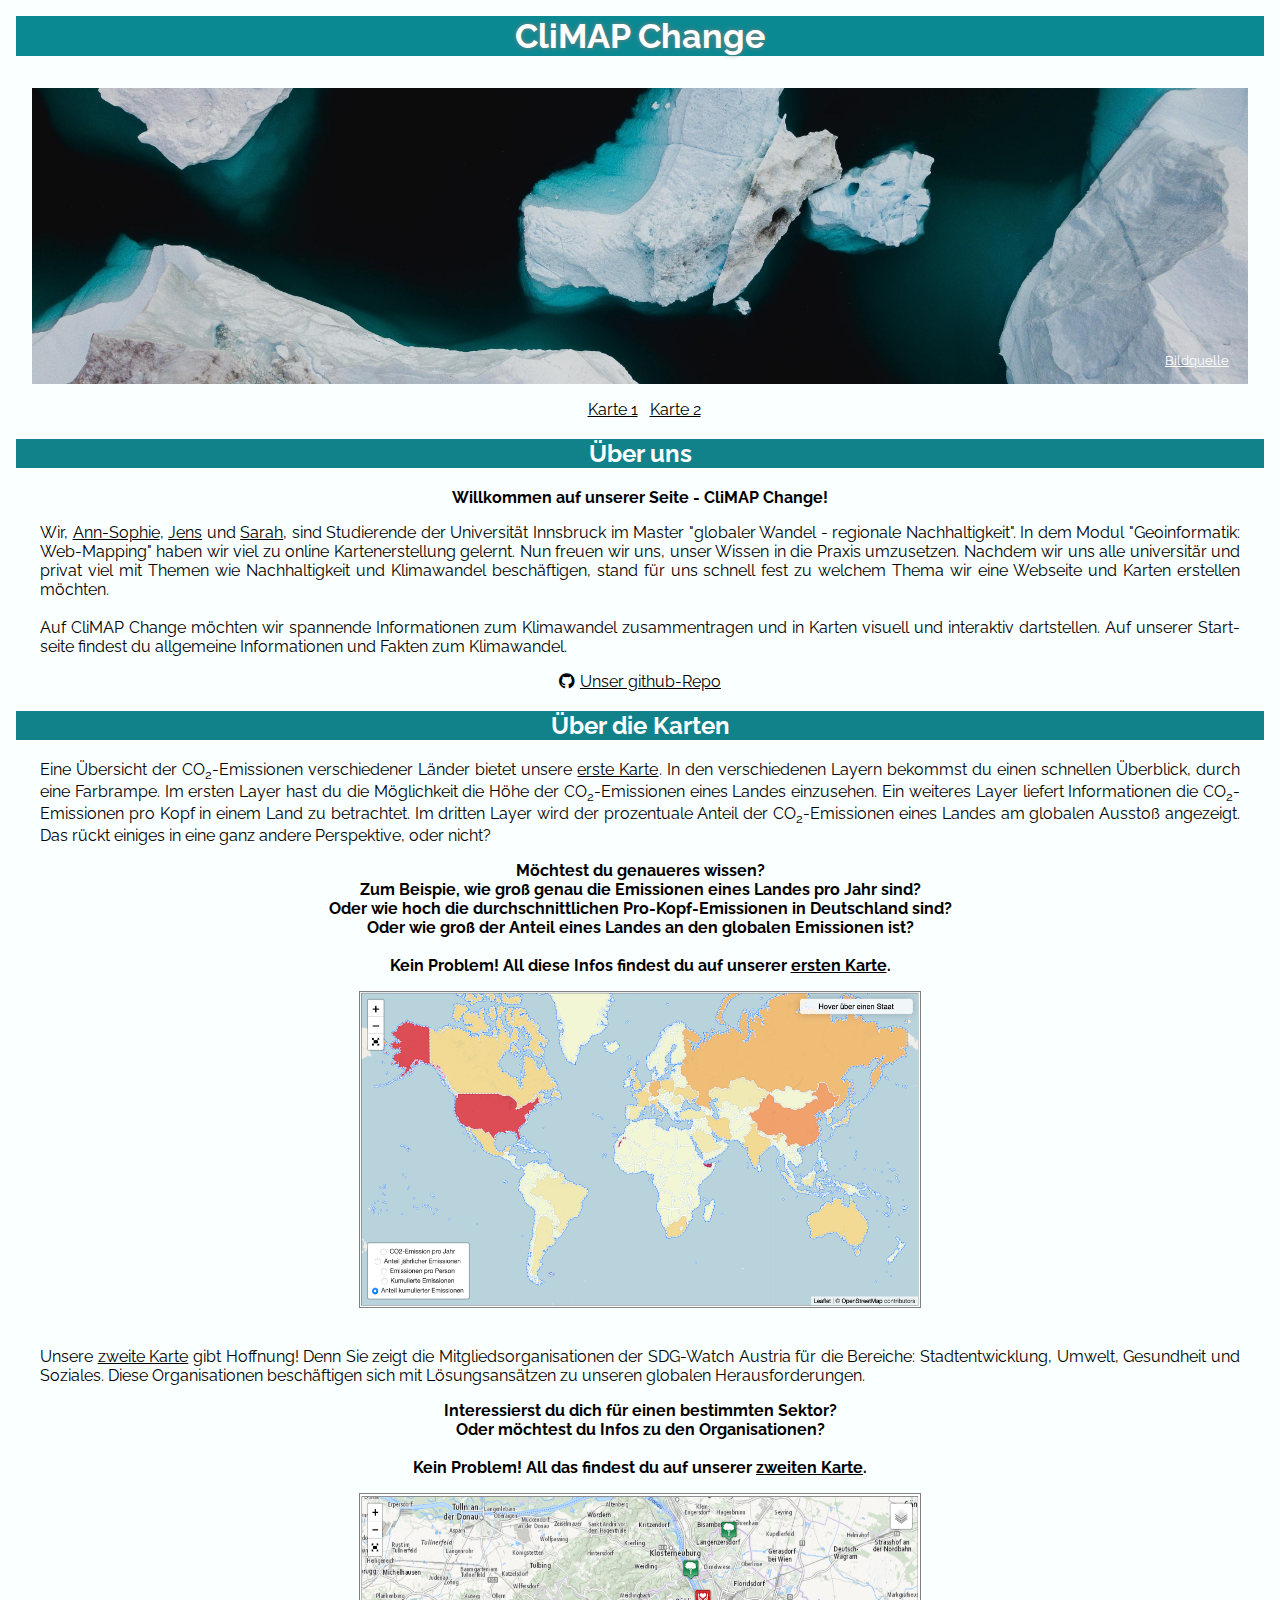
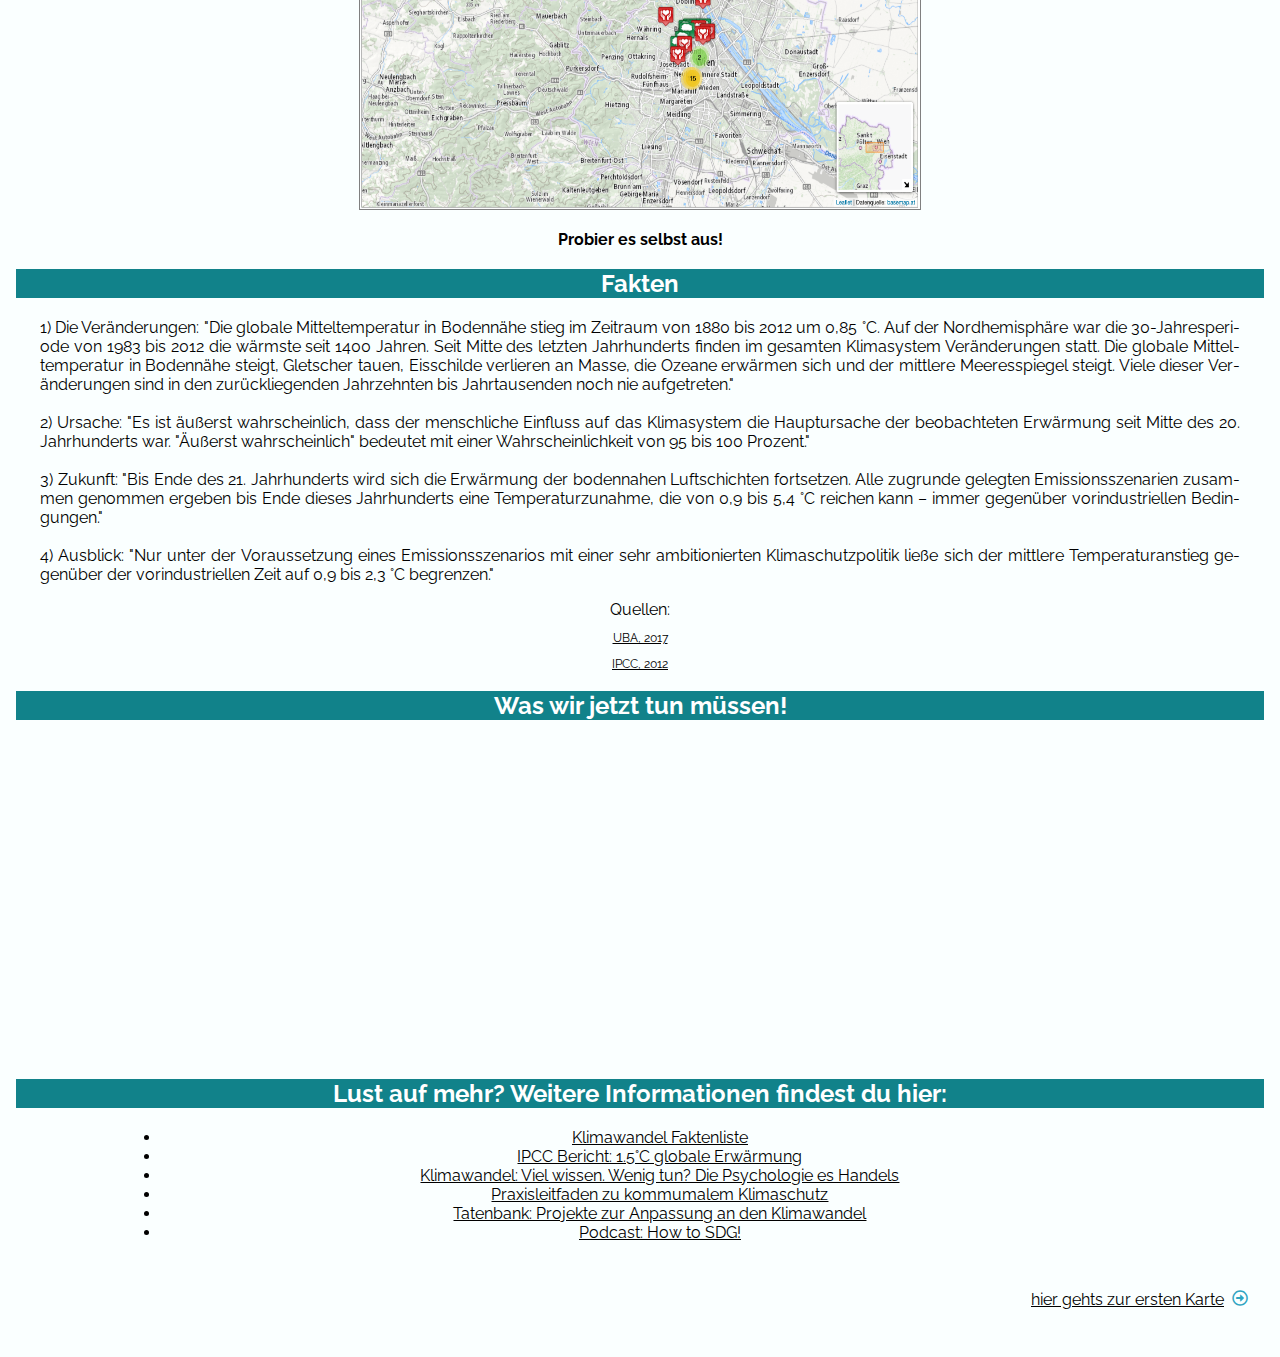
==== commit 80bb380e: "Sprache für deutsche silbentrennung ändern" ====
--- a/index.html
+++ b/index.html
@@ -1,5 +1,5 @@
 <!DOCTYPE html>
-<html lang="en">
+<html lang="de">
 
 <head>
     <meta charset="UTF-8">
--- a/mainsite/style.css
+++ b/mainsite/style.css
@@ -20,7 +20,7 @@
 }
 
 header img{
-    max-width: 100%;
+    max-width: 95%;
     height:auto;
     width: auto;
     margin-top: 16px;
@@ -99,4 +99,25 @@
 
 a:hover {
     color: rgba(16, 151, 185, 0.89)
+}
+
+
+@media screen and (max-width: 900px) {
+    main {
+        max-width: 90%;
+    }
+
+    iframe {
+        max-width: 100%;
+    }
+
+    footer {
+        max-width: 100%;
+    }
+}
+
+@media screen and (max-width: 1280px) {
+    header img.banner {
+        width: 100vw;
+    }
 }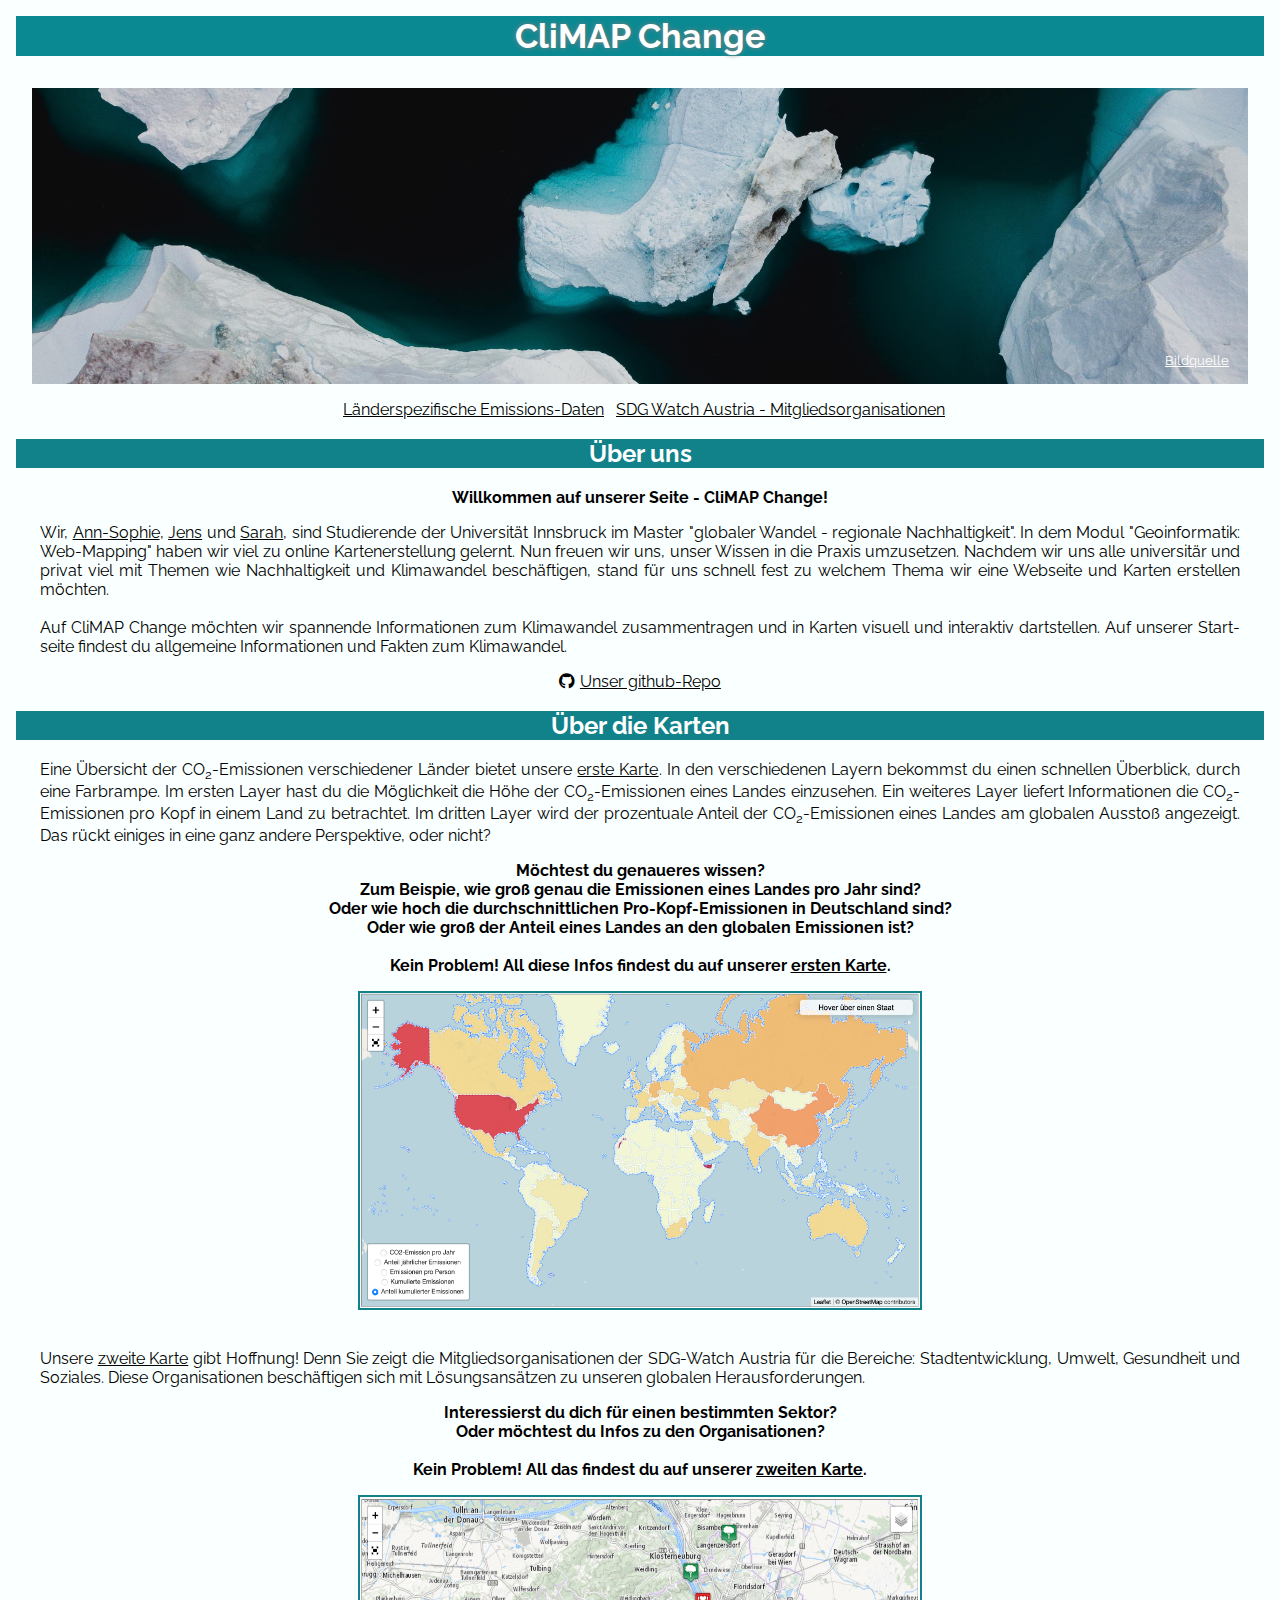
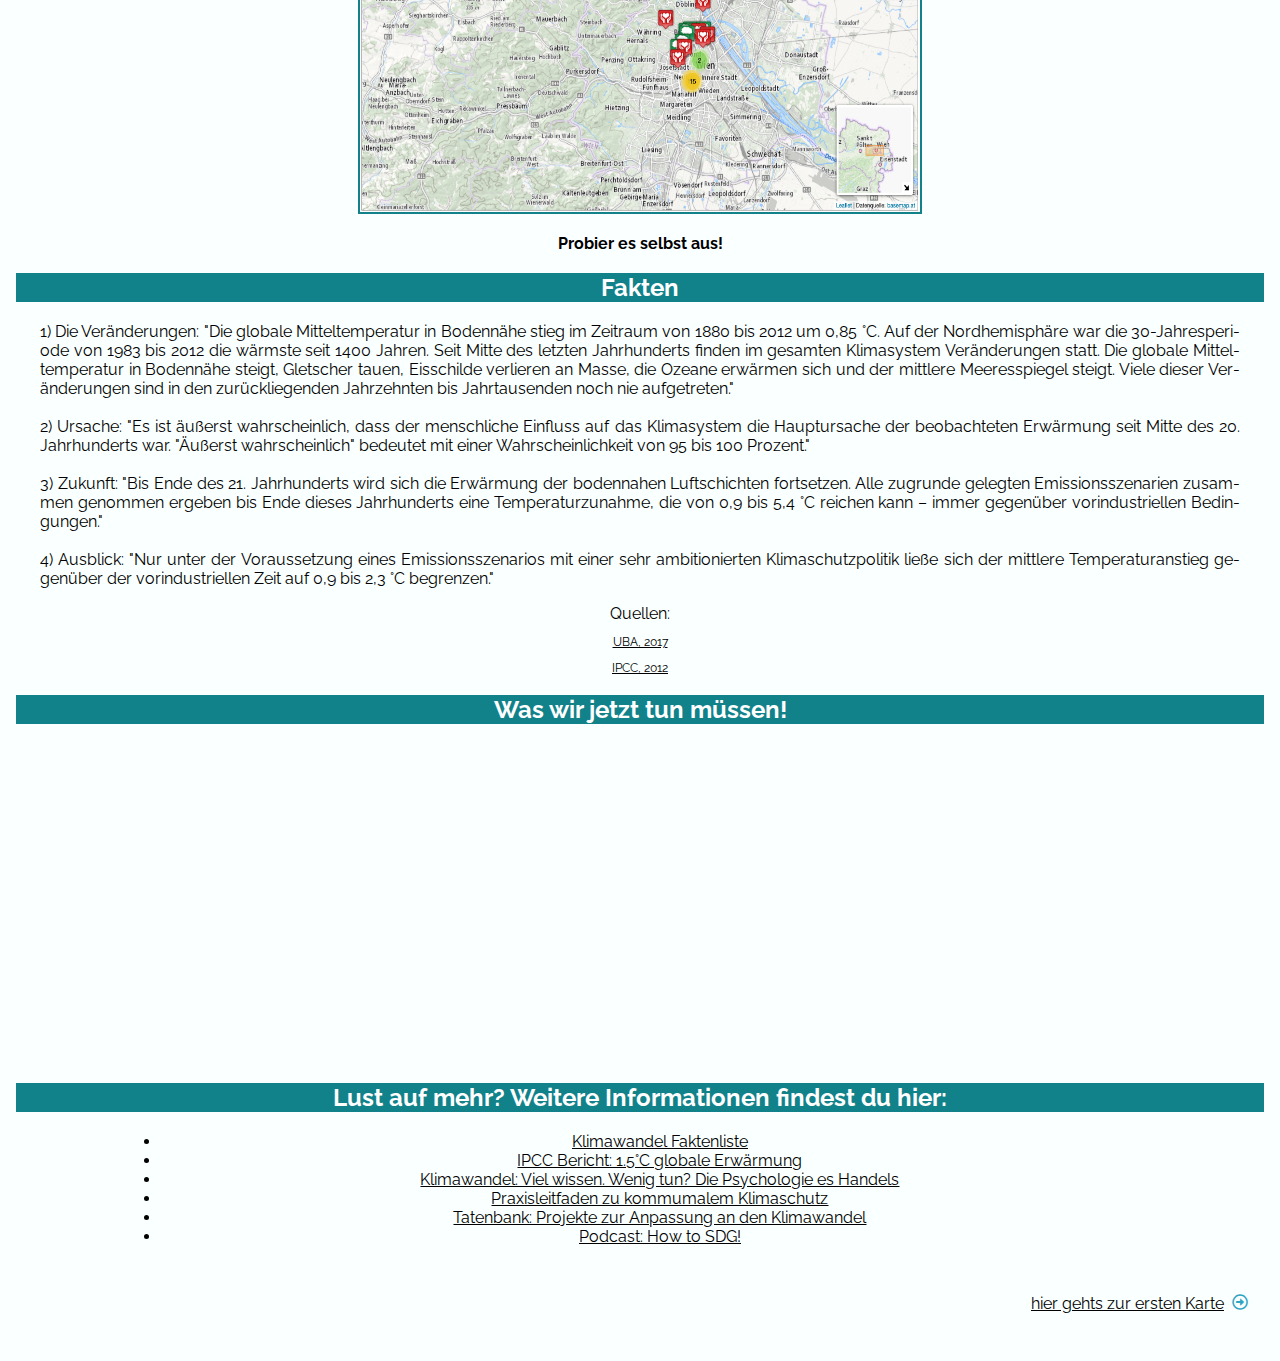
==== commit d29335e4: "Namen geändert" ====
--- a/index.html
+++ b/index.html
@@ -26,11 +26,9 @@
         <br>
         <div id="navigation">
             <a href="https://climapchange.github.io/carbondata/index.html" target=”_blank”><i
-                    style="margin-right: 0.5em"></i>Karte
-                1</a>
+                    style="margin-right: 0.5em"></i>Länderspezifische Emissions-Daten</a>
             <a href="https://climapchange.github.io/bestpractice/index.html" target=”_blank”><i
-                    style="margin-right: 0.5em"></i>Karte
-                2</a>
+                    style="margin-right: 0.5em"></i>SDG Watch Austria - Mitgliedsorganisationen</a>
         </div>
     </header>
     <main>
--- a/mainsite/style.css
+++ b/mainsite/style.css
@@ -74,8 +74,12 @@
     max-width: 100%;
     height:315;
     width: 560;
-    border: 1px solid gray;
+    border: 2px solid #11828a;
     margin: auto;
+}
+
+.pic:hover {
+    border-radius: 5rem;
 }
 
 main ul {
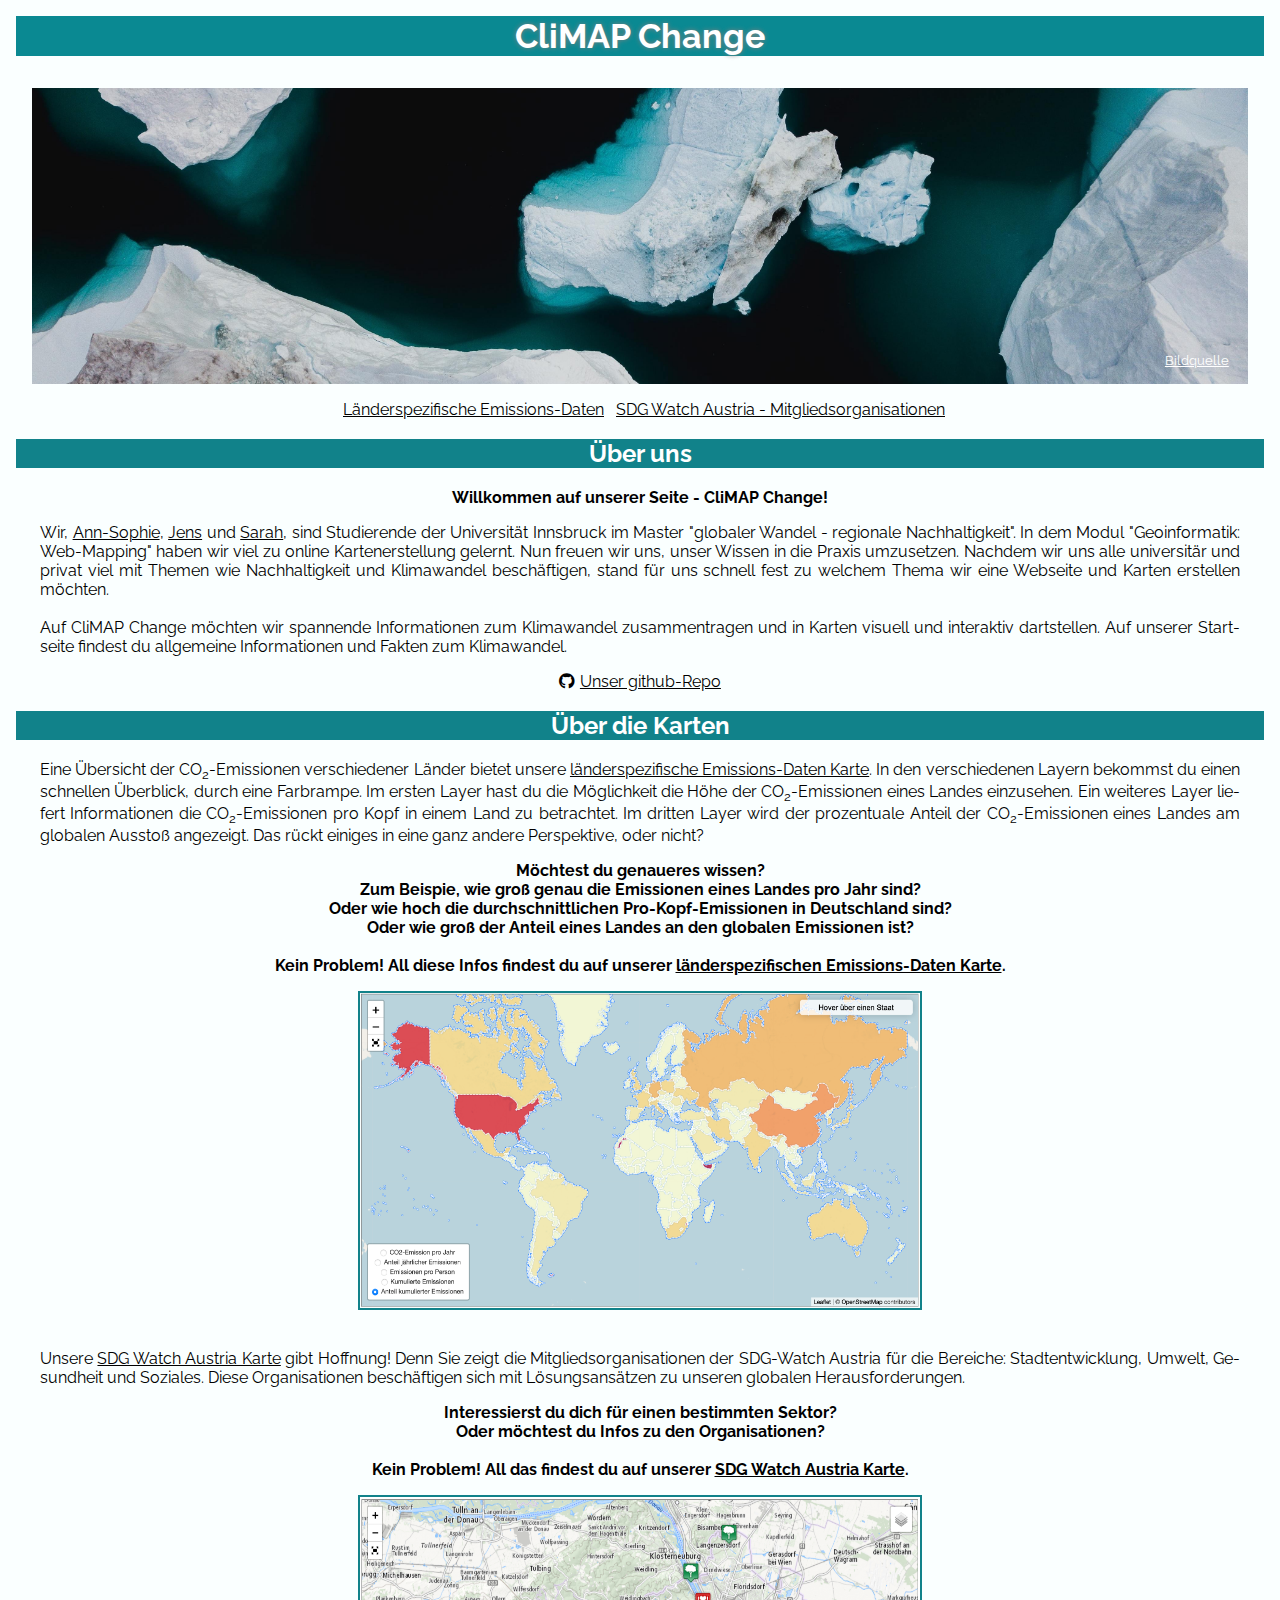
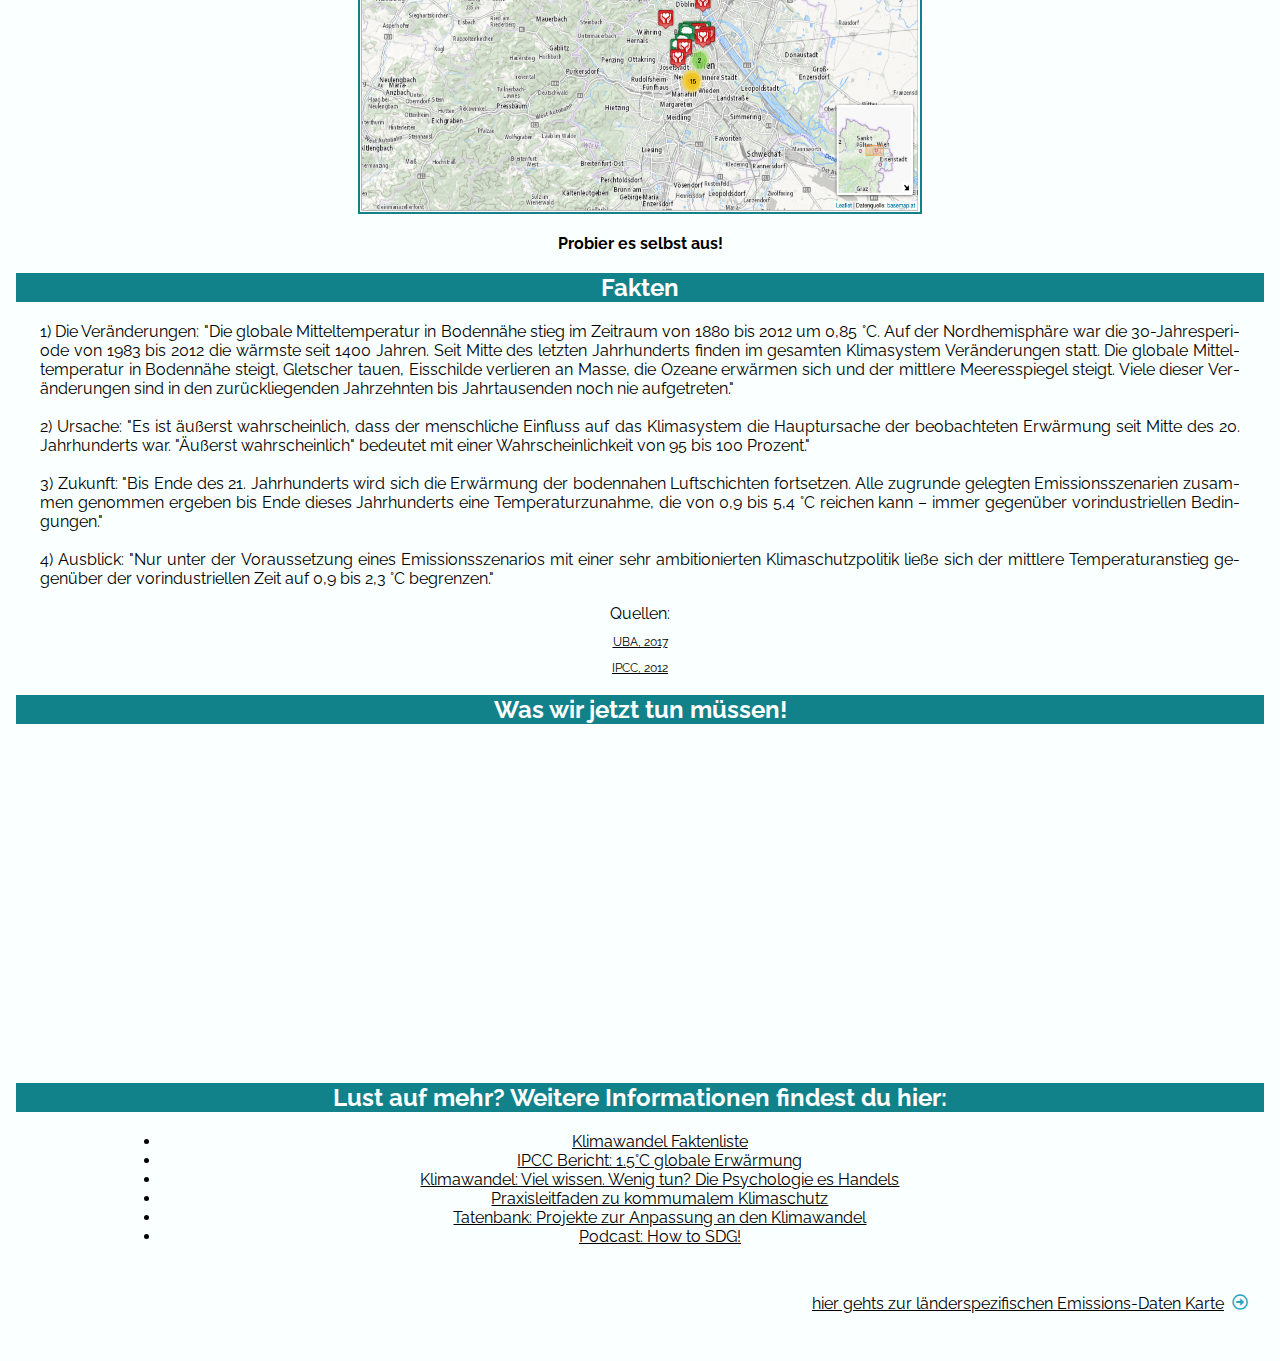
==== commit 208ed027: "namen auuf Startseite" ====
--- a/index.html
+++ b/index.html
@@ -57,7 +57,7 @@
         <!-- Text Karte 1-->
         <!-- Karte 1 & 2 Beschreiben + bei Erwähnung verlinken im neuen Tapp öffnen?-->
         <p class="text"> Eine Übersicht der CO<sub>2</sub>-Emissionen verschiedener Länder bietet unsere <a
-                href="https://climapchange.github.io/carbondata/index.html">erste Karte</a>. In den verschiedenen Layern
+                href="https://climapchange.github.io/carbondata/index.html">länderspezifische Emissions-Daten Karte</a>. In den verschiedenen Layern
             bekommst du einen schnellen Überblick, durch eine Farbrampe. Im ersten Layer hast du die Möglichkeit die
             Höhe der CO<sub>2</sub>-Emissionen eines Landes einzusehen. Ein weiteres Layer liefert Informationen
             die CO<sub>2</sub>-Emissionen pro Kopf in einem Land zu betrachtet. Im dritten Layer wird der prozentuale
@@ -68,7 +68,7 @@
             Oder wie hoch die durchschnittlichen Pro-Kopf-Emissionen in Deutschland sind? <br>
             Oder wie groß der Anteil eines Landes an den globalen Emissionen ist? <br>
             <br> Kein Problem! All diese Infos findest du auf unserer <a
-                href="https://climapchange.github.io/carbondata/index.html" target=”_blank”>ersten Karte</a>.
+                href="https://climapchange.github.io/carbondata/index.html" target=”_blank”>länderspezifischen Emissions-Daten Karte</a>.
         </p>
         <!-- Bild von Karte 1 einfügen und verlinken -->
         <a href="https://climapchange.github.io/carbondata/index.html" target=”_blank”>
@@ -76,7 +76,7 @@
         <br>
         <br>
         <!-- Text Karte 2-->
-        <p class="text">Unsere <a href="https://climapchange.github.io/bestpractice/index.html">zweite Karte</a> gibt
+        <p class="text">Unsere <a href="https://climapchange.github.io/bestpractice/index.html">SDG Watch Austria Karte</a> gibt
             Hoffnung! Denn Sie zeigt die Mitgliedsorganisationen der SDG-Watch Austria für die Bereiche:
             Stadtentwicklung, Umwelt, Gesundheit und Soziales. Diese Organisationen beschäftigen sich mit
             Lösungsansätzen zu unseren globalen Herausforderungen.
@@ -84,7 +84,7 @@
         <p class="h4">Interessierst du dich für einen bestimmten Sektor? <br>
             Oder möchtest du Infos zu den Organisationen? <br>
             <br> Kein Problem! All das findest du auf unserer <a
-                href="https://climapchange.github.io/bestpractice/index.html" target=”_blank”>zweiten Karte</a>.
+                href="https://climapchange.github.io/bestpractice/index.html" target=”_blank”>SDG Watch Austria Karte</a>.
         </p>
         <!-- Bild von Karte 2 einfügen und verlinken -->
         <a href="https://climapchange.github.io/bestpractice/index.html" target=”_blank”>
@@ -146,7 +146,7 @@
         </ul>
     </main>
     <footer>
-        <a class="next" href="https://climapchange.github.io/carbondata/index.html"> hier gehts zur ersten Karte<i
+        <a class="next" href="https://climapchange.github.io/carbondata/index.html"> hier gehts zur länderspezifischen Emissions-Daten Karte<i
                 class="far fa-arrow-alt-circle-right next" style="margin-left: 0.5em"></i></a>
         <br>
     </footer>
